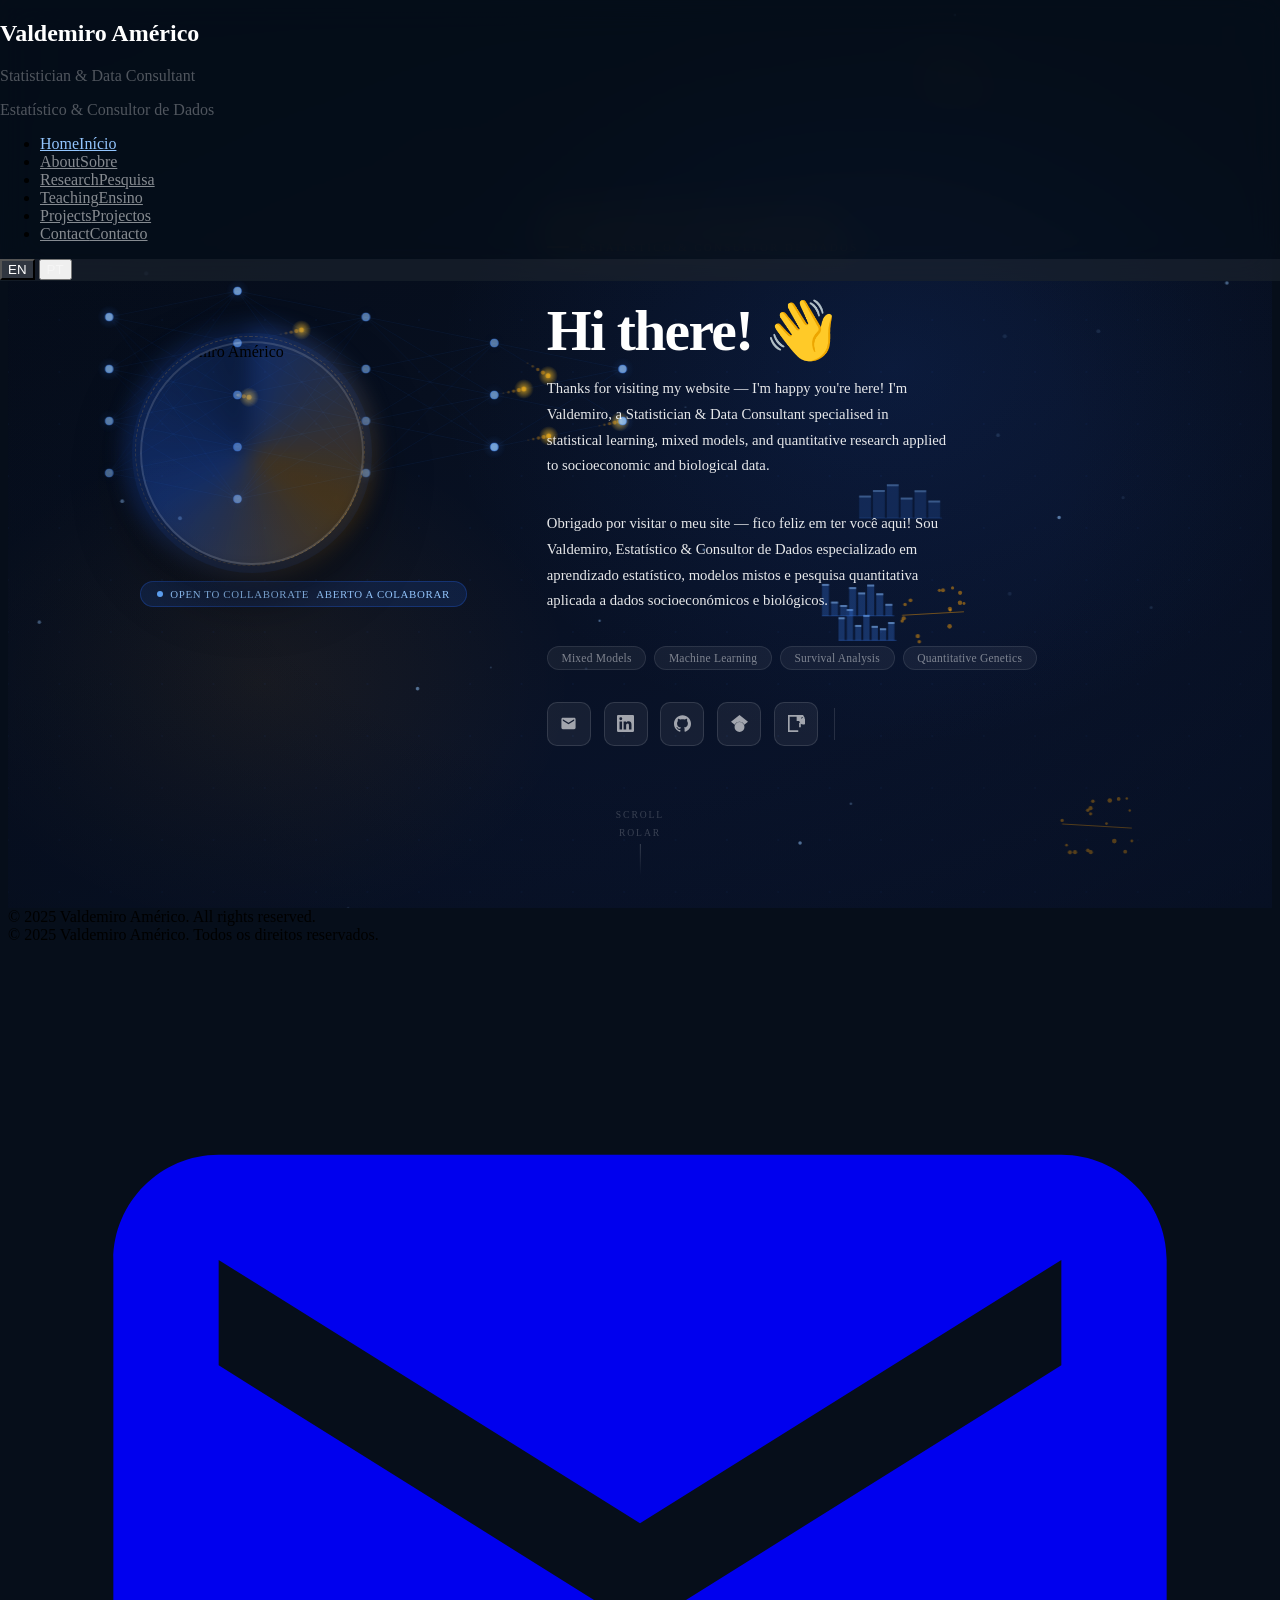
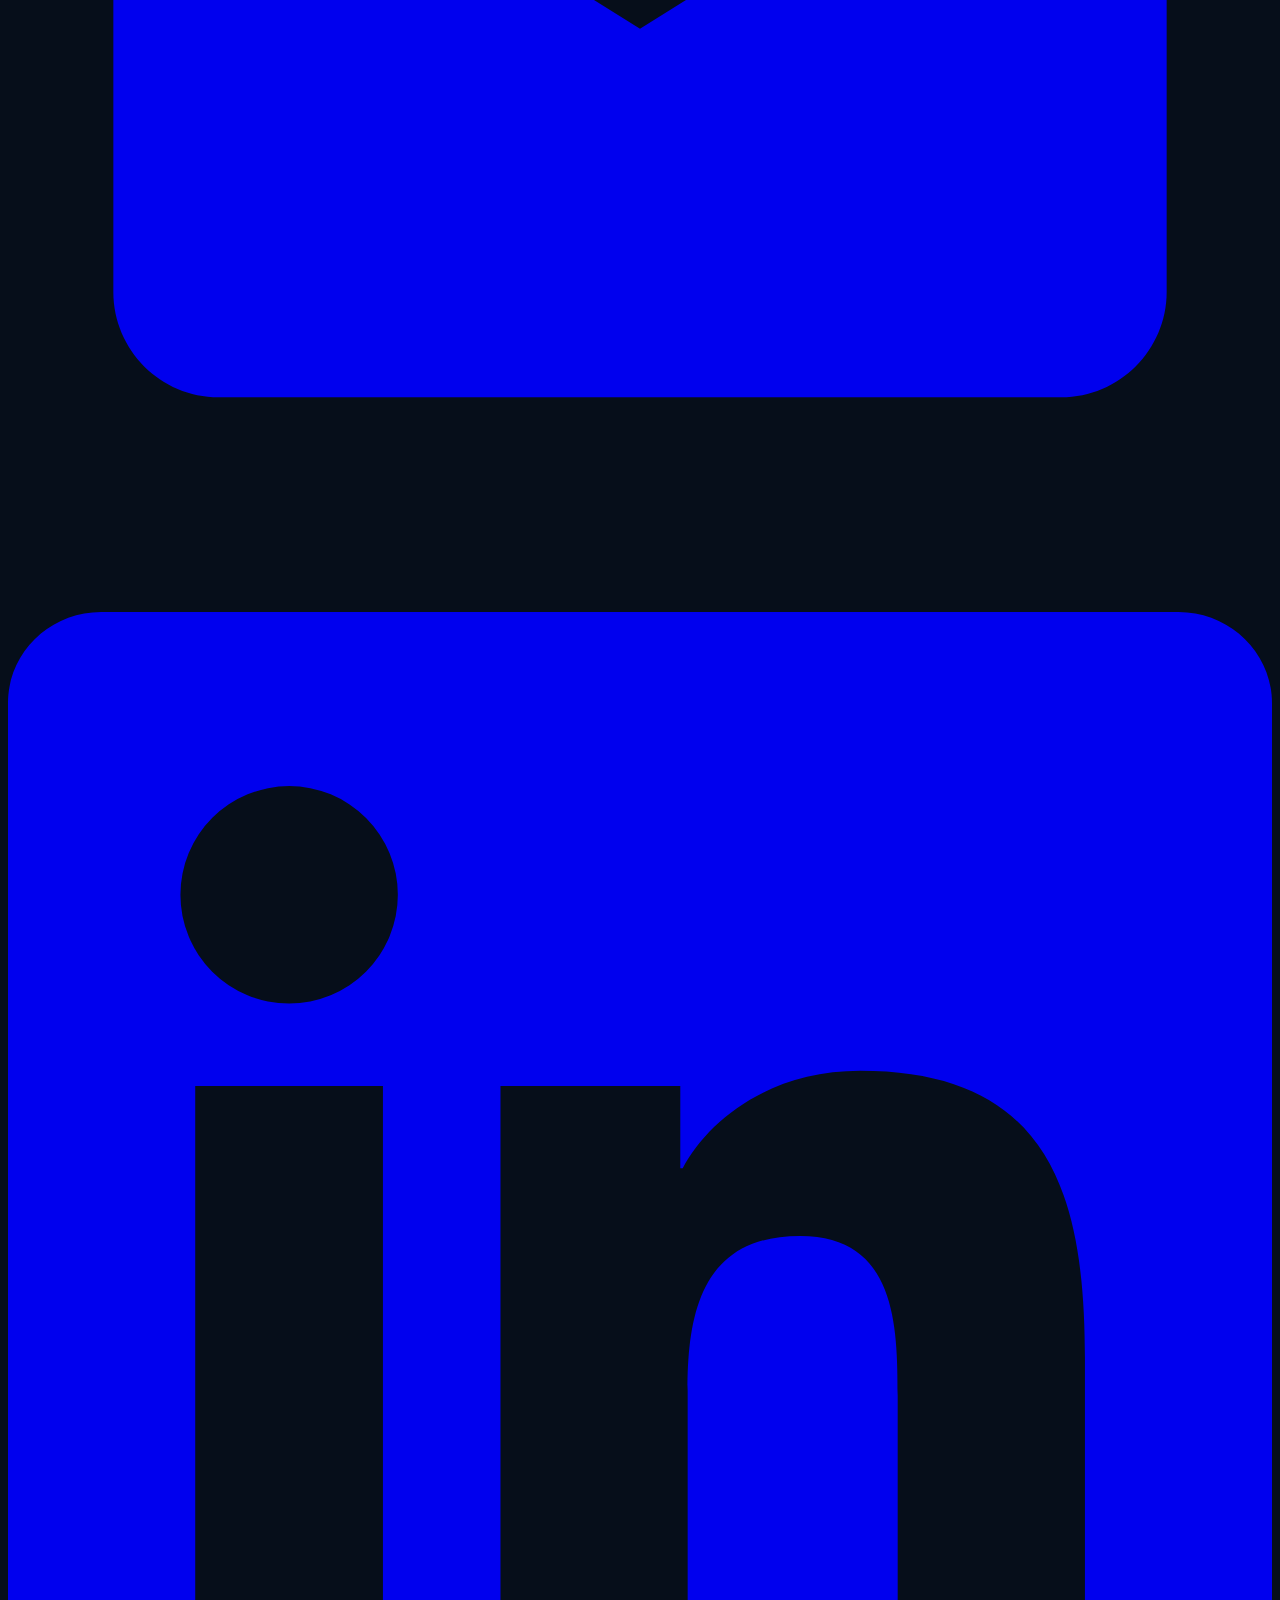
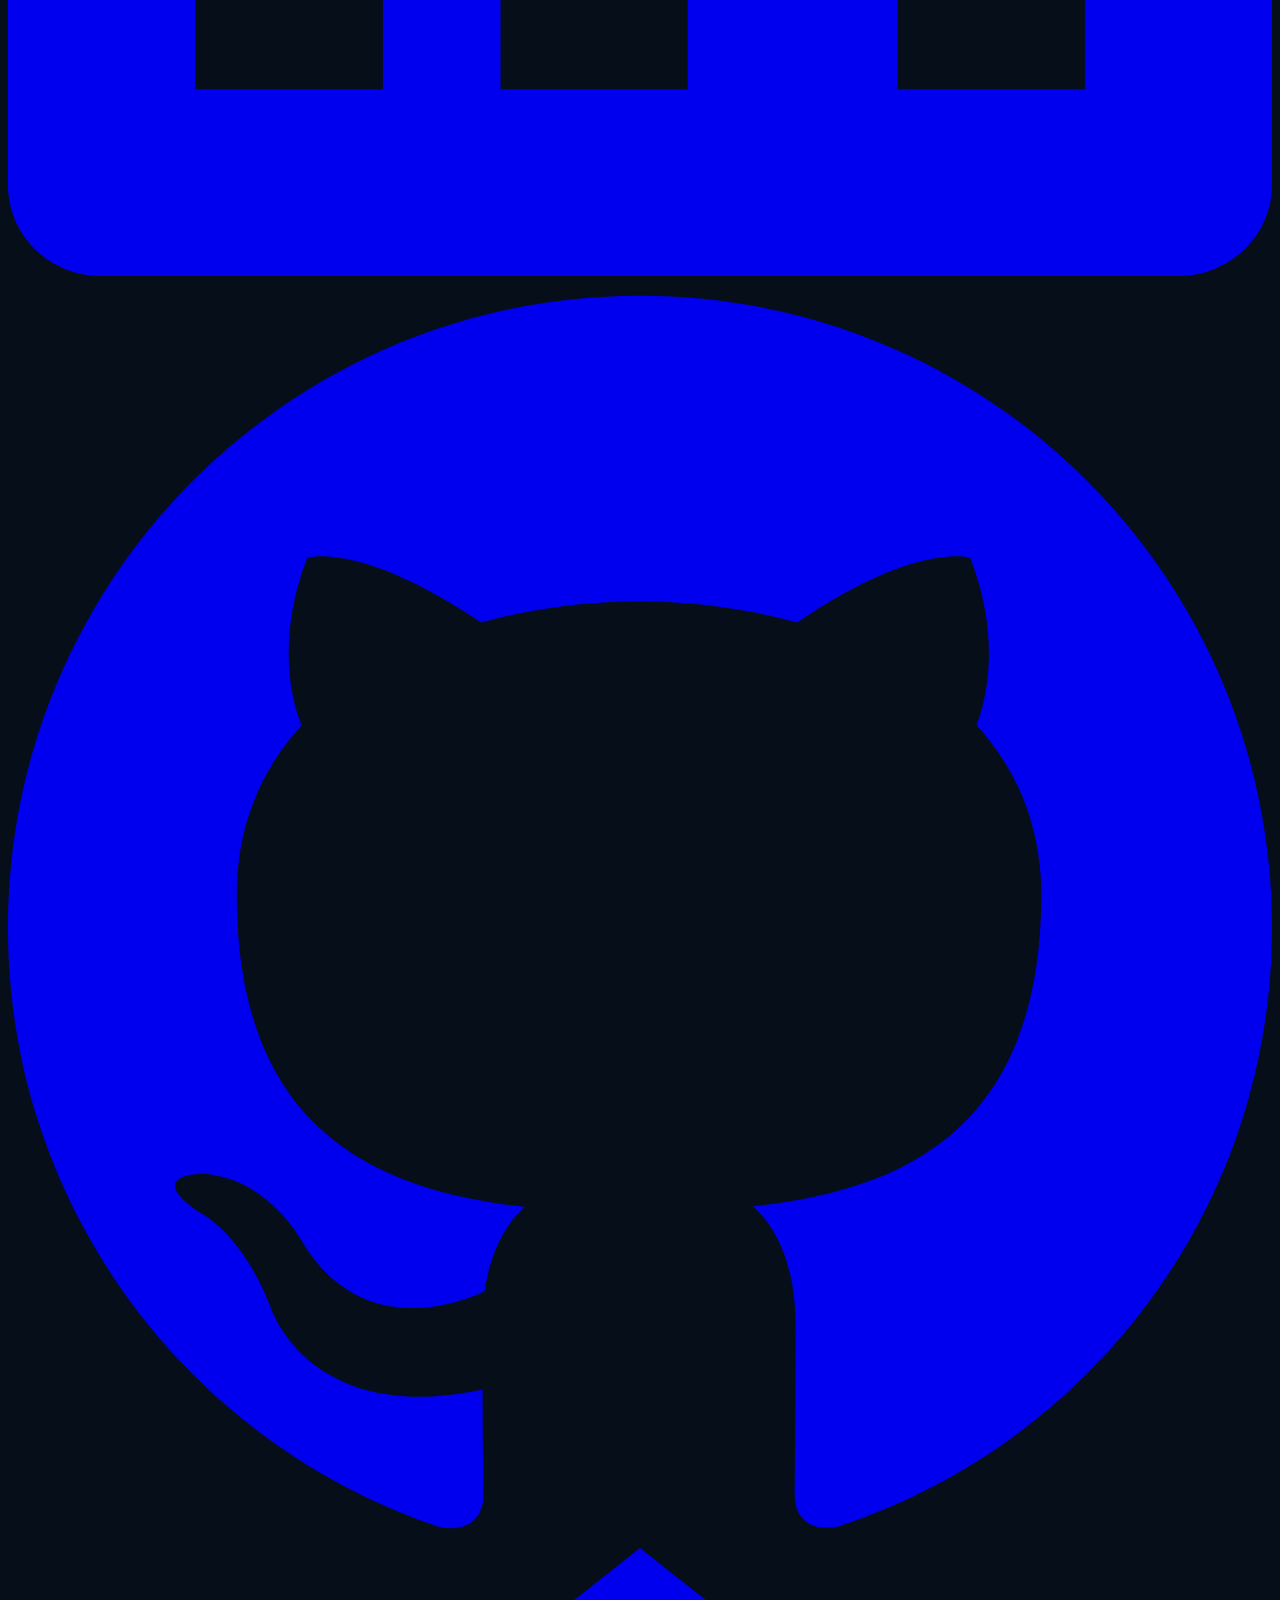
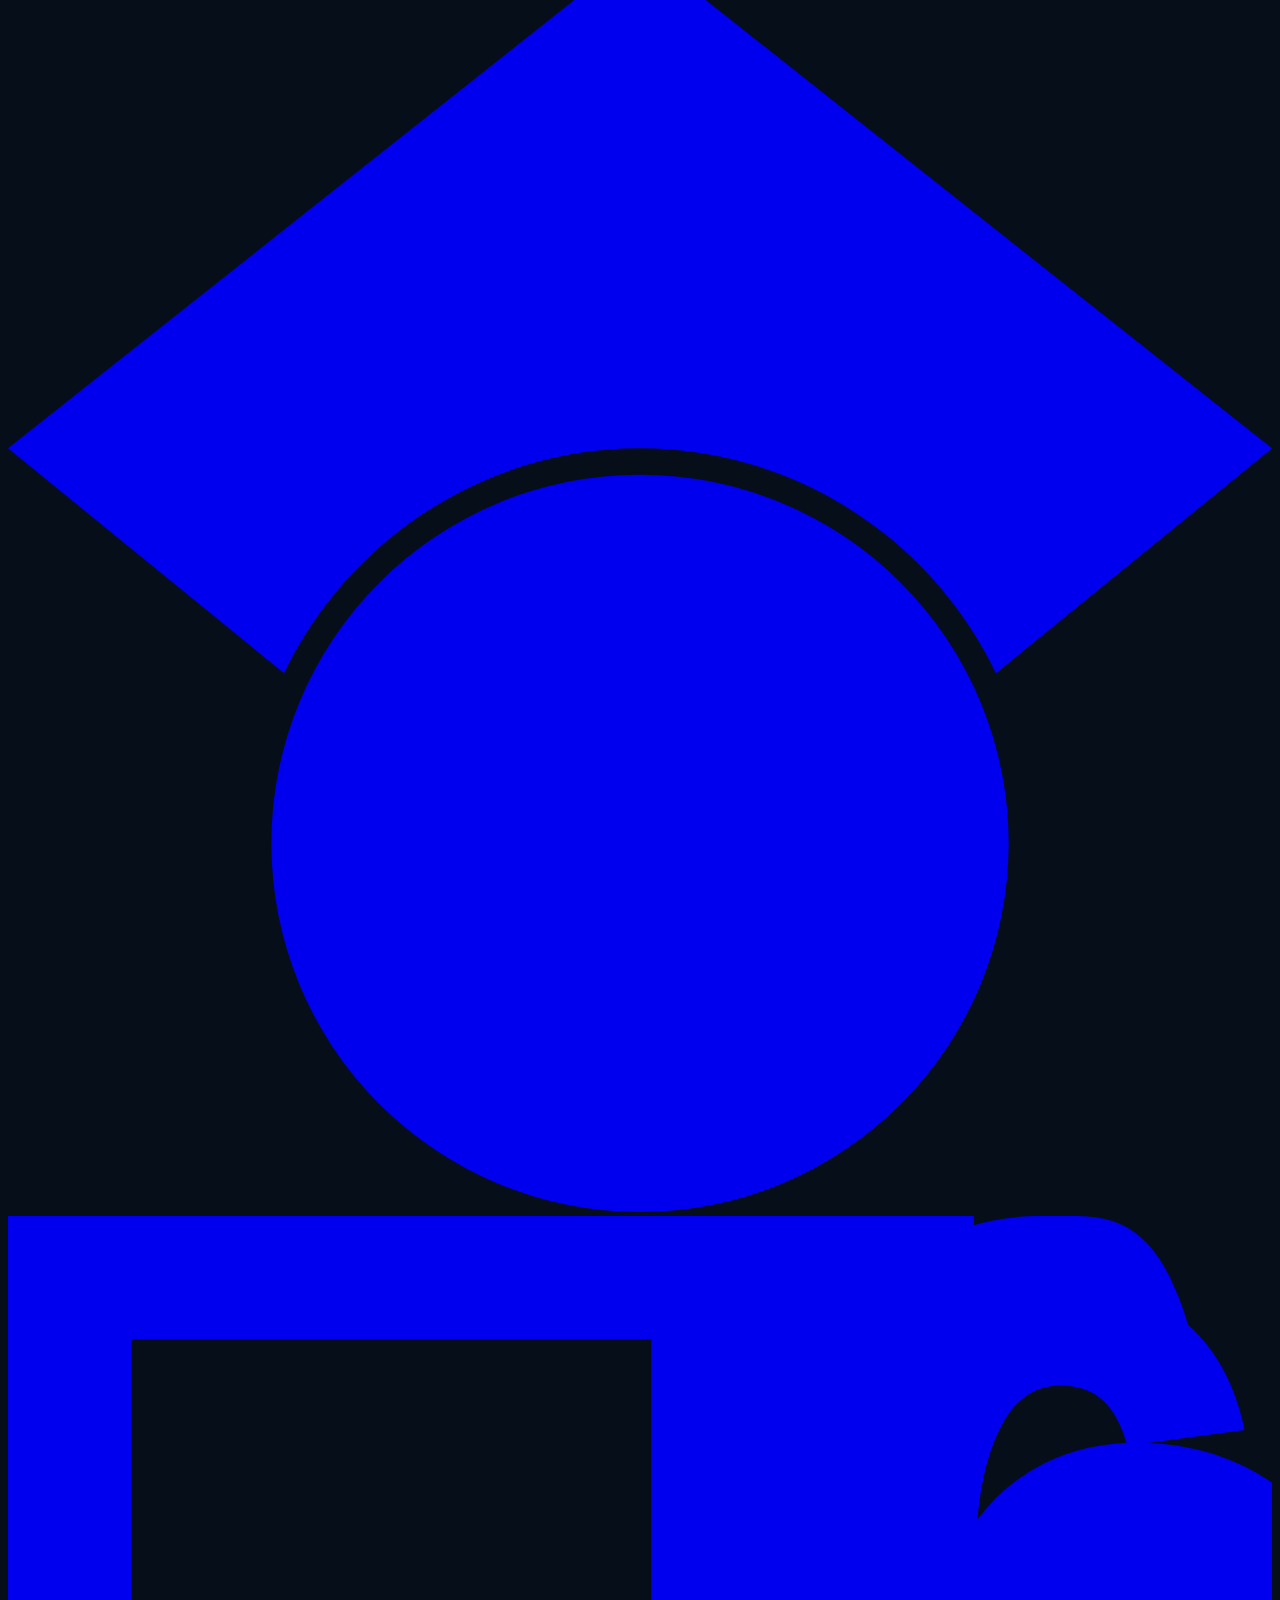
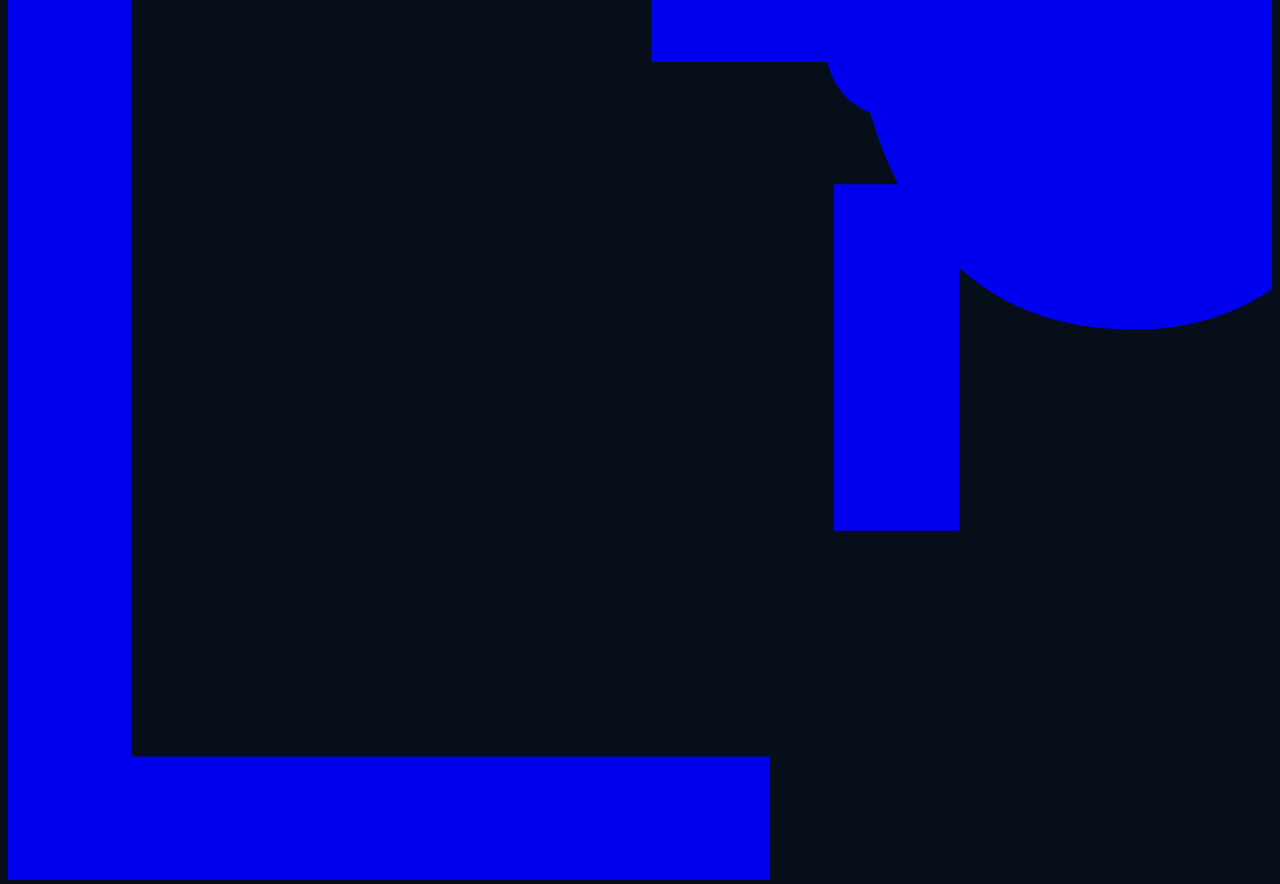
==== assets/index.html @ 84fc7c5f "Initial my website" ====
<!DOCTYPE html>
<html lang="en">
<head>
  <meta charset="UTF-8">
  <meta name="viewport" content="width=device-width, initial-scale=1.0">
  <title>Valdemiro Américo | Statistician</title>
  <link rel="stylesheet" href="style.css">
  <style>
    /* ── Page base ── */
    html, body { height: 100%; }

    body[data-page="index"] {
      background: #060e1a;
      overflow-x: hidden;
    }

    /* ── Fixed transparent nav ── */
    body[data-page="index"] header {
      position: fixed;
      top: 0; left: 0; right: 0;
      background: rgba(6,14,26,0.65);
      border-bottom: 1px solid rgba(255,255,255,0.055);
      backdrop-filter: blur(18px);
      -webkit-backdrop-filter: blur(18px);
      z-index: 200;
    }
    body[data-page="index"] .nav-brand h1        { color: #fff; }
    body[data-page="index"] .nav-brand p         { color: rgba(255,255,255,0.3); }
    body[data-page="index"] nav ul li a          { color: rgba(255,255,255,0.52); }
    body[data-page="index"] nav ul li a:hover    { color: #fff; background: rgba(255,255,255,0.055); }
    body[data-page="index"] nav ul li a.active-page { color: #93c5fd; }
    body[data-page="index"] .language-switcher  { background: rgba(255,255,255,0.06); border-color: rgba(255,255,255,0.1); }
    body[data-page="index"] .language-switcher button        { color: rgba(255,255,255,0.42); }
    body[data-page="index"] .language-switcher button.active { background: rgba(255,255,255,0.12); color: #fff; box-shadow: none; }

    /* ── Main ── */
    body[data-page="index"] main {
      max-width: 100%;
      margin: 0; padding: 0;
      min-height: 100vh;
    }

    /* ══════════════════════════════════════
       HERO SECTION
    ══════════════════════════════════════ */
    .hero-section {
      position: relative;
      min-height: 100vh;
      display: flex;
      align-items: center;
      justify-content: center;
      overflow: hidden;
    }

    /* Deep layered dark background */
    .hero-section::before {
      content: '';
      position: absolute; inset: 0; z-index: 0;
      background:
        radial-gradient(ellipse 60% 70% at 70% 40%, rgba(37,99,235,0.13) 0%, transparent 60%),
        radial-gradient(ellipse 45% 50% at 20% 75%, rgba(245,158,11,0.07) 0%, transparent 55%),
        linear-gradient(160deg, #040b17 0%, #070f1f 40%, #0a1530 100%);
    }

    /* Animated ML canvas — full background */
    #hero-canvas {
      position: absolute; inset: 0;
      width: 100%; height: 100%;
      z-index: 1;
      pointer-events: none;
    }

    /* Subtle vignette over canvas */
    .hero-section::after {
      content: '';
      position: absolute; inset: 0; z-index: 2;
      background: radial-gradient(ellipse 85% 85% at 50% 50%, transparent 40%, rgba(4,11,23,0.72) 100%);
      pointer-events: none;
    }

    /* ── Inner content ── */
    .hero-inner {
      position: relative; z-index: 3;
      max-width: 1000px;
      width: 100%;
      margin: 0 auto;
      padding: 7rem 3.5rem 5rem;
      display: flex;
      align-items: center;
      gap: 5rem;
    }

    /* ══════════════════════════════════════
       LEFT — PHOTO
    ══════════════════════════════════════ */
    .hero-photo-col {
      flex-shrink: 0;
    }

    .hero-photo-frame {
      position: relative;
      width: 220px;
      height: 220px;
    }

    /* Outer slow-pulsing glow ring */
    .hero-photo-frame::after {
      content: '';
      position: absolute;
      inset: -16px;
      border-radius: 50%;
      background: conic-gradient(
        rgba(37,99,235,0.35) 0deg,
        rgba(245,158,11,0.25) 120deg,
        rgba(37,99,235,0.35) 240deg,
        rgba(37,99,235,0.15) 360deg
      );
      border-radius: 50%;
      animation: rotateConic 8s linear infinite;
      filter: blur(10px);
    }

    /* Spinning dashed border */
    .hero-photo-frame::before {
      content: '';
      position: absolute;
      inset: -5px;
      border-radius: 50%;
      border: 1.5px dashed rgba(245,158,11,0.3);
      animation: spinRing 20s linear infinite;
    }

    @keyframes spinRing    { to { transform: rotate(360deg); } }
    @keyframes rotateConic { to { transform: rotate(360deg); } }

    .hero-photo-frame img {
      width: 220px;
      height: 220px;
      border-radius: 50%;
      object-fit: cover;
      object-position: center top;
      display: block;
      position: relative;
      z-index: 1;
      border: 2.5px solid rgba(255,255,255,0.14);
      box-shadow:
        0 0 0 8px rgba(37,99,235,0.08),
        0 24px 60px rgba(0,0,0,0.6);
      transition: transform 0.4s ease;
    }

    .hero-photo-frame img:hover { transform: scale(1.03); }

    /* ── Accent badge below photo ── */
    .hero-badge {
      margin-top: 1.25rem;
      display: flex;
      align-items: center;
      justify-content: center;
      gap: 0.45rem;
      background: rgba(37,99,235,0.15);
      border: 1px solid rgba(37,99,235,0.3);
      border-radius: 100px;
      padding: 0.35rem 1rem;
      width: fit-content;
      margin-left: auto; margin-right: auto;
    }

    .hero-badge-dot {
      width: 6px; height: 6px;
      border-radius: 50%;
      background: #60a5fa;
      animation: blink 2s ease-in-out infinite;
    }
    @keyframes blink { 0%,100%{opacity:1} 50%{opacity:0.3} }

    .hero-badge span {
      font-size: 0.68rem;
      font-weight: 500;
      letter-spacing: 0.06em;
      color: #93c5fd;
      text-transform: uppercase;
    }

    /* ══════════════════════════════════════
       RIGHT — TEXT
    ══════════════════════════════════════ */
    .hero-text-col {
      flex: 1;
      min-width: 0;
    }

    .hero-eyebrow {
      font-size: 0.68rem;
      font-weight: 500;
      letter-spacing: 0.22em;
      text-transform: uppercase;
      color: #f59e0b;
      margin-bottom: 1rem;
      display: flex;
      align-items: center;
      gap: 0.7rem;
      opacity: 0;
      animation: fadeUp 0.7s ease 0.1s both;
    }
    .hero-eyebrow::before {
      content: '';
      width: 22px; height: 1.5px;
      background: #f59e0b;
      flex-shrink: 0;
    }

    .hero-name {
      font-family: var(--font-display);
      font-size: clamp(2.4rem, 4.5vw, 3.6rem);
      font-weight: 700;
      color: #fff;
      letter-spacing: -0.03em;
      line-height: 1.05;
      margin-bottom: 0.75rem;
      opacity: 0;
      animation: fadeUp 0.7s ease 0.2s both;
    }

    .hero-name span {
      background: linear-gradient(135deg, #60a5fa, #93c5fd);
      -webkit-background-clip: text;
      -webkit-text-fill-color: transparent;
      background-clip: text;
    }

    .hero-desc {
      font-size: 0.92rem;
      font-weight: 300;
      color: rgba(255,255,255,0.9);
      line-height: 1.75;
      margin-bottom: 2rem;
      max-width: 400px;
      opacity: 0;
      animation: fadeUp 0.7s ease 0.3s both;
    }

    /* Tags row */
    .hero-tags {
      display: flex;
      flex-wrap: wrap;
      gap: 0.5rem;
      margin-bottom: 2rem;
      opacity: 0;
      animation: fadeUp 0.7s ease 0.38s both;
    }
    .hero-tag {
      font-size: 0.72rem;
      font-weight: 400;
      color: rgba(255,255,255,0.45);
      background: rgba(255,255,255,0.055);
      border: 1px solid rgba(255,255,255,0.09);
      border-radius: 100px;
      padding: 0.3rem 0.85rem;
      letter-spacing: 0.02em;
      transition: color 0.2s, border-color 0.2s, background 0.2s;
    }
    .hero-tag:hover {
      color: #93c5fd;
      border-color: rgba(96,165,250,0.3);
      background: rgba(37,99,235,0.1);
    }

    /* CTA buttons */
    .hero-cta {
      display: flex;
      gap: 0.8rem;
      flex-wrap: wrap;
      opacity: 0;
      animation: fadeUp 0.7s ease 0.48s both;
    }

    .hero-cta a:not(.hero-social-btn) {
      display: inline-flex;
      align-items: center;
      gap: 0.4rem;
      padding: 0.72rem 1.65rem;
      border-radius: 8px;
      font-size: 0.875rem;
      font-weight: 500;
      text-decoration: none;
      transition: all 0.22s ease;
      letter-spacing: 0.01em;
    }

    .btn-primary {
      background: #2563eb;
      color: #fff;
      box-shadow: 0 4px 18px rgba(37,99,235,0.42);
    }
    .btn-primary:hover {
      background: #1d4ed8;
      transform: translateY(-2px);
      box-shadow: 0 8px 28px rgba(37,99,235,0.52);
    }

    .btn-ghost {
      background: rgba(255,255,255,0.055);
      color: rgba(255,255,255,0.68);
      border: 1px solid rgba(255,255,255,0.12);
    }
    .btn-ghost:hover {
      background: rgba(255,255,255,0.09);
      color: #fff;
      border-color: rgba(255,255,255,0.25);
      transform: translateY(-2px);
    }

    /* ── Divider + stats row at bottom ── */
    .hero-divider-line {
      width: 100%;
      height: 1px;
      background: linear-gradient(to right, transparent, rgba(255,255,255,0.08), transparent);
      margin: 3rem 0 0;
    }

    /* ── Scroll cue ── */
    .scroll-cue {
      position: absolute;
      bottom: 2rem; left: 50%;
      transform: translateX(-50%);
      z-index: 3;
      display: flex;
      flex-direction: column;
      align-items: center;
      gap: 0.4rem;
      opacity: 0;
      animation: fadeIn 1s ease 1.4s both;
    }
    .scroll-cue-label {
      font-size: 0.6rem;
      letter-spacing: 0.2em;
      text-transform: uppercase;
      color: rgba(255,255,255,0.2);
    }
    .scroll-cue-line {
      width: 1px; height: 32px;
      background: linear-gradient(to bottom, rgba(255,255,255,0.2), transparent);
      animation: scrollBounce 2s ease-in-out infinite;
    }
    @keyframes scrollBounce {
      0%,100% { transform: scaleY(1); opacity: 0.3; }
      50%      { transform: scaleY(1.2); opacity: 0.7; }
    }

    /* ── Keyframes ── */
    /* ── Hero social buttons ── */
    .hero-social-btn {
      display: inline-flex;
      align-items: center;
      justify-content: center;
      width: 42px;
      height: 42px;
      border-radius: 10px;
      background: rgba(255,255,255,0.06);
      border: 1px solid rgba(255,255,255,0.12);
      color: rgba(255,255,255,0.6);
      text-decoration: none;
      transition: all 0.22s ease;
      flex-shrink: 0;
    }
    .hero-social-btn svg {
      width: 17px; height: 17px;
      fill: currentColor;
    }
    .hero-social-btn:hover {
      background: rgba(59,130,246,0.18);
      border-color: rgba(59,130,246,0.4);
      color: #93c5fd;
      transform: translateY(-3px);
      box-shadow: 0 6px 16px rgba(59,130,246,0.2);
    }

    .hero-cta-divider {
      width: 1px;
      height: 32px;
      background: rgba(255,255,255,0.12);
      margin: 0 0.2rem;
      align-self: center;
    }

    @keyframes fadeUp {
      from { opacity: 0; transform: translateY(16px); }
      to   { opacity: 1; transform: translateY(0); }
    }
    @keyframes fadeIn { to { opacity: 1; } }

    /* ── Responsive ── */
    @media (max-width: 820px) {
      .hero-inner {
        flex-direction: column;
        text-align: center;
        padding: 6rem 2rem 4rem;
        gap: 2.5rem;
      }
      .hero-eyebrow, .hero-tags, .hero-cta { justify-content: center; }
      .hero-desc { margin-left: auto; margin-right: auto; }
    }

    @media (max-width: 480px) {
      .hero-photo-frame { width: 170px; height: 170px; }
      .hero-photo-frame img { width: 170px; height: 170px; }
    }
  </style>
</head>
<body data-page="index">
<header>
  <nav>
    <div class="nav-brand">
      <h1>Valdemiro Américo</h1>
      <p class="lang-en">Statistician &amp; Data Consultant</p>
      <p class="lang-pt">Estatístico &amp; Consultor de Dados</p>
    </div>
    <div class="nav-right">
      <ul>
        <li><a href="index.html" data-page="index"><span class="lang-en">Home</span><span class="lang-pt">Início</span></a></li>
        <li><a href="about.html" data-page="about"><span class="lang-en">About</span><span class="lang-pt">Sobre</span></a></li>
        <li><a href="research.html" data-page="research"><span class="lang-en">Research</span><span class="lang-pt">Pesquisa</span></a></li>
        <li><a href="teaching.html" data-page="teaching"><span class="lang-en">Teaching</span><span class="lang-pt">Ensino</span></a></li>
        <li><a href="projects.html" data-page="projects"><span class="lang-en">Projects</span><span class="lang-pt">Projectos</span></a></li>
        <li><a href="contact.html" data-page="contact"><span class="lang-en">Contact</span><span class="lang-pt">Contacto</span></a></li>
      </ul>
      <div class="language-switcher">
        <button onclick="setLanguage('en')" id="btn-en">EN</button>
        <button onclick="setLanguage('pt')" id="btn-pt">PT</button>
      </div>
    </div>
  </nav>
</header>

<main>
  <section class="hero-section">
    <canvas id="hero-canvas"></canvas>

    <div class="hero-inner">

      <!-- LEFT: Photo -->
      <div class="hero-photo-col">
        <div class="hero-photo-frame">
          <img src="assets/photo.png" alt="Valdemiro Américo">
        </div>
        <div class="hero-badge">
          <div class="hero-badge-dot"></div>
          <span class="lang-en">Open to collaborate</span>
          <span class="lang-pt">Aberto a colaborar</span>
        </div>
      </div>

      <!-- RIGHT: Text -->
      <div class="hero-text-col">

        <p class="hero-eyebrow lang-en">Statistician &amp; Data Consultant</p>
        <p class="hero-eyebrow lang-pt">Estatístico &amp; Consultor de Dados</p>

        <h1 class="hero-name">Hi there! 👋</h1>

        <p class="hero-desc lang-en">
          Thanks for visiting my website — I'm happy you're here!
          I'm Valdemiro, a Statistician &amp; Data Consultant specialised in
          statistical learning, mixed models, and quantitative research applied
          to socioeconomic and biological data.
        </p>
        <p class="hero-desc lang-pt">
          Obrigado por visitar o meu site — fico feliz em ter você aqui!
          Sou Valdemiro, Estatístico &amp; Consultor de Dados especializado em
          aprendizado estatístico, modelos mistos e pesquisa quantitativa aplicada
          a dados socioeconómicos e biológicos.
        </p>

        <div class="hero-tags">
          <span class="hero-tag">Mixed Models</span>
          <span class="hero-tag">Machine Learning</span>
          <span class="hero-tag">Survival Analysis</span>
          <span class="hero-tag">Quantitative Genetics</span>
        </div>

        <div class="hero-cta">
          <!-- Social links -->
          <a href="mailto:valdemiroeusebio2@gmail.com" class="hero-social-btn" title="Email">
            <svg xmlns="http://www.w3.org/2000/svg" fill="currentColor" viewBox="0 0 24 24"><path d="M20 4H4c-1.1 0-2 .9-2 2v12c0 1.1.9 2 2 2h16c1.1 0 2-.9 2-2V6c0-1.1-.9-2-2-2zm0 4-8 5-8-5V6l8 5 8-5v2z"/></svg>
          </a>
  <a href="https://www.linkedin.com/in/valdemiroamerico/" target="_blank" rel="noopener" class="hero-social-btn" title="LinkedIn">
  <svg xmlns="http://www.w3.org/2000/svg" fill="currentColor" viewBox="0 0 24 24"><path d="M20.447 20.452h-3.554v-5.569c0-1.328-.027-3.037-1.852-3.037-1.853 0-2.136 1.445-2.136 2.939v5.667H9.351V9h3.414v1.561h.046c.477-.9 1.637-1.85 3.37-1.85 3.601 0 4.267 2.37 4.267 5.455v6.286zM5.337 7.433a2.062 2.062 0 0 1-2.063-2.065 2.064 2.064 0 1 1 2.063 2.065zm1.782 13.019H3.555V9h3.564v11.452zM22.225 0H1.771C.792 0 0 .774 0 1.729v20.542C0 23.227.792 24 1.771 24h20.451C23.2 24 24 23.227 24 22.271V1.729C24 .774 23.2 0 22.222 0h.003z"/></svg>
</a>
          <a href="https://github.com/Valdemiro-Americo" target="_blank" rel="noopener" class="hero-social-btn" title="GitHub">
            <svg xmlns="http://www.w3.org/2000/svg" fill="currentColor" viewBox="0 0 24 24"><path d="M12 .297c-6.63 0-12 5.373-12 12 0 5.303 3.438 9.8 8.205 11.385.6.113.82-.258.82-.577 0-.285-.01-1.04-.015-2.04-3.338.724-4.042-1.61-4.042-1.61C4.422 18.07 3.633 17.7 3.633 17.7c-1.087-.744.084-.729.084-.729 1.205.084 1.838 1.236 1.838 1.236 1.07 1.835 2.809 1.305 3.495.998.108-.776.417-1.305.76-1.605-2.665-.3-5.466-1.332-5.466-5.93 0-1.31.465-2.38 1.235-3.22-.135-.303-.54-1.523.105-3.176 0 0 1.005-.322 3.3 1.23.96-.267 1.98-.399 3-.405 1.02.006 2.04.138 3 .405 2.28-1.552 3.285-1.23 3.285-1.23.645 1.653.24 2.873.12 3.176.765.84 1.23 1.91 1.23 3.22 0 4.61-2.805 5.625-5.475 5.92.42.36.81 1.096.81 2.22 0 1.606-.015 2.896-.015 3.286 0 .315.21.69.825.57C20.565 22.092 24 17.592 24 12.297c0-6.627-5.373-12-12-12"/></svg>
          </a>
          <a href="https://scholar.google.com/citations?user=valdemiro-americo" target="_blank" rel="noopener" class="hero-social-btn" title="Google Scholar">
            <svg xmlns="http://www.w3.org/2000/svg" fill="currentColor" viewBox="0 0 24 24"><path d="M5.242 13.769 0 9.5 12 0l12 9.5-5.242 4.269C17.548 11.249 14.978 9.5 12 9.5c-2.977 0-5.548 1.748-6.758 4.269zM12 10a7 7 0 1 0 0 14 7 7 0 0 0 0-14z"/></svg>
          </a>
          <a href="https://www.researchgate.net/profile/Valdemiro-Americo" target="_blank" rel="noopener" class="hero-social-btn" title="ResearchGate">
           <svg xmlns="http://www.w3.org/2000/svg" fill="currentColor" viewBox="0 0 24 24"><path d="M19.586 0c-.818 0-1.508.19-2.073.565-.563.377-.97.936-1.213 1.68a12.193 12.193 0 0 0-.368 3.12 21.27 21.27 0 0 0 .183 2.923c.26 1.58.822 2.854 1.687 3.816.863.963 2.065 1.445 3.605 1.445.857 0 1.63-.2 2.318-.598a4.318 4.318 0 0 0 1.6-1.64 4.91 4.91 0 0 0 .586-2.39 4.91 4.91 0 0 0-.586-2.392 4.318 4.318 0 0 0-1.6-1.64C23.06 4.504 22.286 4.305 21.43 4.305c-.64 0-1.224.13-1.75.388a3.545 3.545 0 0 0-1.274 1.073c.07-.786.236-1.407.5-1.864.26-.455.618-.683 1.073-.683.34 0 .612.096.818.29.204.192.356.476.455.852l2.226-.3c-.173-.844-.53-1.508-1.07-1.99C21.87.26 21.128.002 20.235 0zm-3.905 10.79v6.58h2.38v-6.58zm1.19-3.946a1.343 1.343 0 1 0 0 2.686 1.343 1.343 0 0 0 0-2.686zM0 0v24h14.47v-2.344H2.344V2.344h9.87V8.47h6.126V0z"/></svg>
          </a>

          <!-- Divider -->
          <div class="hero-cta-divider"></div>

          <!-- About me — language aware -->
        </div>
      </div>
    </div>

    <div class="scroll-cue">
      <span class="scroll-cue-label lang-en">Scroll</span>
      <span class="scroll-cue-label lang-pt">Rolar</span>
      <div class="scroll-cue-line"></div>
    </div>
  </section>
</main>

<script>
  function setLanguage(lang) {
    document.body.setAttribute('data-lang', lang);
    localStorage.setItem('preferredLanguage', lang);
    document.getElementById('btn-en').classList.toggle('active', lang === 'en');
    document.getElementById('btn-pt').classList.toggle('active', lang === 'pt');
  }

  window.addEventListener('DOMContentLoaded', function () {
    const savedLang = localStorage.getItem('preferredLanguage') || 'en';
    setLanguage(savedLang);
    document.querySelectorAll('nav a[data-page="index"]').forEach(a => a.classList.add('active-page'));
    initMLBackground();
  });

  /* ════════════════════════════════════════════
     ML / Statistics animated background canvas
     — Neural network nodes with flowing signal pulses
     — Floating mini-charts (scatter, regression line)
     — Subtle grid
  ════════════════════════════════════════════ */
  function initMLBackground() {
    const canvas = document.getElementById('hero-canvas');
    const ctx = canvas.getContext('2d');

    function resize() {
      canvas.width  = window.innerWidth;
      canvas.height = window.innerHeight;
    }
    resize();
    window.addEventListener('resize', resize);

    /* ── Subtle dot grid ── */
    function drawGrid() {
      const spacing = 52;
      ctx.fillStyle = 'rgba(59,130,246,0.07)';
      for (let x = 0; x < canvas.width; x += spacing) {
        for (let y = 0; y < canvas.height; y += spacing) {
          ctx.beginPath();
          ctx.arc(x, y, 1, 0, Math.PI * 2);
          ctx.fill();
        }
      }
    }

    /* ── Neural network (layered, left-to-right) ── */
    const netX = canvas.width * 0.08;
    const netY = canvas.height * 0.18;
    const layerGap = 130;
    const netLayers = [
      [0, 1, 2, 3],
      [0, 1, 2, 3, 4],
      [0, 1, 2, 3],
      [0, 1, 2],
      [0, 1],
    ];

    function nodePos(li, ni) {
      const count = netLayers[li].length;
      const totalH = (count - 1) * 52;
      return {
        x: netX + li * layerGap,
        y: netY + ni * 52 - totalH / 2 + canvas.height * 0.25,
      };
    }

    /* Signals travelling between nodes */
    const signals = [];
    function addSignal() {
      const li = Math.floor(Math.random() * (netLayers.length - 1));
      const ni = Math.floor(Math.random() * netLayers[li].length);
      const nj = Math.floor(Math.random() * netLayers[li + 1].length);
      signals.push({ li, ni, nj, prog: 0, sp: 0.012 + Math.random() * 0.01 });
    }
    for (let i = 0; i < 6; i++) { signals.push({ ...addSignalObj(), prog: Math.random() }); }
    function addSignalObj() {
      const li = Math.floor(Math.random() * (netLayers.length - 1));
      return {
        li,
        ni: Math.floor(Math.random() * netLayers[li].length),
        nj: Math.floor(Math.random() * netLayers[li + 1].length),
        prog: 0,
        sp: 0.01 + Math.random() * 0.009,
      };
    }

    function drawNetwork(t) {
      /* Edges */
      netLayers.forEach((layer, li) => {
        if (li === netLayers.length - 1) return;
        layer.forEach((_, ni) => {
          netLayers[li + 1].forEach((_, nj) => {
            const a = nodePos(li, ni), b = nodePos(li + 1, nj);
            ctx.beginPath(); ctx.moveTo(a.x, a.y); ctx.lineTo(b.x, b.y);
            ctx.strokeStyle = 'rgba(59,130,246,0.09)';
            ctx.lineWidth = 0.7; ctx.stroke();
          });
        });
      });

      /* Signals */
      signals.forEach((s, i) => {
        const a = nodePos(s.li, s.ni), b = nodePos(s.li + 1, s.nj);
        const px = a.x + (b.x - a.x) * s.prog;
        const py = a.y + (b.y - a.y) * s.prog;
        /* Trail */
        for (let k = 0; k < 5; k++) {
          const tp = Math.max(0, s.prog - k * 0.04);
          const tx = a.x + (b.x - a.x) * tp, ty = a.y + (b.y - a.y) * tp;
          ctx.beginPath(); ctx.arc(tx, ty, 2.5 - k * 0.4, 0, Math.PI * 2);
          ctx.fillStyle = `rgba(245,158,11,${0.6 - k * 0.11})`; ctx.fill();
        }
        /* Head glow */
        const grd = ctx.createRadialGradient(px, py, 0, px, py, 10);
        grd.addColorStop(0, 'rgba(251,191,36,0.7)'); grd.addColorStop(1, 'rgba(251,191,36,0)');
        ctx.beginPath(); ctx.arc(px, py, 10, 0, Math.PI * 2);
        ctx.fillStyle = grd; ctx.fill();
        s.prog += s.sp;
        if (s.prog >= 1) signals[i] = { ...addSignalObj() };
      });

      /* Nodes */
      netLayers.forEach((layer, li) => {
        layer.forEach((_, ni) => {
          const { x, y } = nodePos(li, ni);
          const pulse = 0.5 + 0.5 * Math.sin(t * 0.03 + li * 1.1 + ni * 0.7);
          /* Glow */
          const g = ctx.createRadialGradient(x, y, 0, x, y, 12);
          g.addColorStop(0, `rgba(59,130,246,${0.22 * pulse})`);
          g.addColorStop(1, 'rgba(59,130,246,0)');
          ctx.beginPath(); ctx.arc(x, y, 12, 0, Math.PI * 2);
          ctx.fillStyle = g; ctx.fill();
          /* Core */
          ctx.beginPath(); ctx.arc(x, y, 4, 0, Math.PI * 2);
          ctx.fillStyle = `rgba(147,197,253,${0.55 + 0.35 * pulse})`; ctx.fill();
          ctx.strokeStyle = 'rgba(59,130,246,0.45)'; ctx.lineWidth = 1.2; ctx.stroke();
        });
      });
    }

    /* ── Floating scatter plots ── */
    const scatters = Array.from({ length: 4 }, () => mkScatter());
    function mkScatter() {
      return {
        cx: canvas.width  * (0.45 + Math.random() * 0.5),
        cy: canvas.height * (0.05 + Math.random() * 0.88),
        pts: Array.from({ length: 12 + Math.floor(Math.random() * 10) }, () => ({
          dx: (Math.random() - 0.5) * 72,
          dy: (Math.random() - 0.5) * 56,
          r:  1.2 + Math.random() * 1.2,
        })),
        life: Math.random(),
        sp: 0.0004 + Math.random() * 0.0003,
        color: Math.random() > 0.5 ? '245,158,11' : '99,179,237',
      };
    }

    function alphaFade(life) {
      if (life < 0.2) return life / 0.2;
      if (life < 0.8) return 1;
      return (1 - life) / 0.2;
    }

    function drawScatters() {
      scatters.forEach((s, i) => {
        const a = alphaFade(s.life) * 0.22;
        /* Regression line */
        const sorted = [...s.pts].sort((a, b) => a.dx - b.dx);
        ctx.beginPath();
        ctx.moveTo(s.cx + sorted[0].dx, s.cy + sorted[0].dy * 0.2);
        ctx.lineTo(s.cx + sorted[sorted.length-1].dx, s.cy + sorted[sorted.length-1].dy * 0.2);
        ctx.strokeStyle = `rgba(${s.color},${a * 2})`; ctx.lineWidth = 1; ctx.stroke();
        /* Points */
        s.pts.forEach(p => {
          ctx.beginPath(); ctx.arc(s.cx + p.dx, s.cy + p.dy, p.r, 0, Math.PI * 2);
          ctx.fillStyle = `rgba(${s.color},${a * 2.2})`; ctx.fill();
        });
        s.life += s.sp;
        if (s.life >= 1) scatters[i] = mkScatter();
      });
    }

    /* ── Floating bar charts ── */
    const bars = Array.from({ length: 3 }, () => mkBar());
    function mkBar() {
      const n = 5 + Math.floor(Math.random() * 4);
      return {
        x: canvas.width  * (0.5 + Math.random() * 0.44),
        y: canvas.height * (0.12 + Math.random() * 0.76),
        w: 55 + Math.random() * 30,
        heights: Array.from({ length: n }, () => 0.2 + Math.random() * 0.8),
        life: Math.random(),
        sp: 0.0005 + Math.random() * 0.0003,
      };
    }

    function drawBars() {
      bars.forEach((b, i) => {
        const a = alphaFade(b.life) * 0.18;
        const bw = b.w / b.heights.length, maxH = 36;
        b.heights.forEach((h, j) => {
          const bh = h * maxH;
          ctx.fillStyle = `rgba(59,130,246,${a * 1.6})`;
          ctx.fillRect(b.x + j * bw, b.y - bh, bw - 2, bh);
          ctx.fillStyle = `rgba(147,197,253,${a * 2.8})`;
          ctx.fillRect(b.x + j * bw, b.y - bh, bw - 2, 2);
        });
        /* Base line */
        ctx.beginPath();
        ctx.moveTo(b.x, b.y); ctx.lineTo(b.x + b.w, b.y);
        ctx.strokeStyle = `rgba(59,130,246,${a * 2.5})`; ctx.lineWidth = 0.8; ctx.stroke();
        b.life += b.sp;
        if (b.life >= 1) bars[i] = mkBar();
      });
    }

    /* ── Floating particles ── */
    const N = 28;
    const particles = Array.from({ length: N }, () => ({
      x:  Math.random() * canvas.width,
      y:  Math.random() * canvas.height,
      r:  0.8 + Math.random() * 1.4,
      vx: (Math.random() - 0.5) * 0.18,
      vy: (Math.random() - 0.5) * 0.18,
      ph: Math.random() * Math.PI * 2,
      ps: 0.007 + Math.random() * 0.01,
    }));

    function drawParticles() {
      particles.forEach(p => {
        p.ph += p.ps;
        const a = 0.35 + 0.25 * Math.sin(p.ph);
        ctx.beginPath(); ctx.arc(p.x, p.y, p.r, 0, Math.PI * 2);
        ctx.fillStyle = `rgba(147,197,253,${a})`; ctx.fill();
        p.x += p.vx; p.y += p.vy;
        if (p.x < 0) p.x = canvas.width; if (p.x > canvas.width) p.x = 0;
        if (p.y < 0) p.y = canvas.height; if (p.y > canvas.height) p.y = 0;
      });
    }

    /* ── Main render loop ── */
    let t = 0;
    function draw() {
      ctx.clearRect(0, 0, canvas.width, canvas.height);
      drawGrid();
      drawNetwork(t);
      drawScatters();
      drawBars();
      drawParticles();
      t++;
      requestAnimationFrame(draw);
    }
    draw();
  }


</script>
<footer>
  <div class="footer-inner">
    <div>
      <div class="footer-copy lang-en">&copy; 2025 Valdemiro Américo. All rights reserved.</div>
      <div class="footer-copy lang-pt">&copy; 2025 Valdemiro Américo. Todos os direitos reservados.</div>
    </div>
    <div class="footer-socials">
      <a class="footer-social-link" href="mailto:valdemiroeusebio2@gmail.com" title="Email">
        <svg xmlns="http://www.w3.org/2000/svg" fill="currentColor" viewBox="0 0 24 24"><path d="M20 4H4c-1.1 0-2 .9-2 2v12c0 1.1.9 2 2 2h16c1.1 0 2-.9 2-2V6c0-1.1-.9-2-2-2zm0 4-8 5-8-5V6l8 5 8-5v2z"/></svg>
      </a>
      <a class="footer-social-link" href="https://www.linkedin.com/in/valdemiro-americo/" target="_blank" rel="noopener" title="LinkedIn">
        <svg xmlns="http://www.w3.org/2000/svg" fill="currentColor" viewBox="0 0 24 24"><path d="M20.447 20.452h-3.554v-5.569c0-1.328-.027-3.037-1.852-3.037-1.853 0-2.136 1.445-2.136 2.939v5.667H9.351V9h3.414v1.561h.046c.477-.9 1.637-1.85 3.37-1.85 3.601 0 4.267 2.37 4.267 5.455v6.286zM5.337 7.433a2.062 2.062 0 0 1-2.063-2.065 2.064 2.064 0 1 1 2.063 2.065zm1.782 13.019H3.555V9h3.564v11.452zM22.225 0H1.771C.792 0 0 .774 0 1.729v20.542C0 23.227.792 24 1.771 24h20.451C23.2 24 24 23.227 24 22.271V1.729C24 .774 23.2 0 22.222 0h.003z"/></svg>
      </a>
      <a class="footer-social-link" href="https://github.com/Valdemiro-Americo" target="_blank" rel="noopener" title="GitHub">
        <svg xmlns="http://www.w3.org/2000/svg" fill="currentColor" viewBox="0 0 24 24"><path d="M12 .297c-6.63 0-12 5.373-12 12 0 5.303 3.438 9.8 8.205 11.385.6.113.82-.258.82-.577 0-.285-.01-1.04-.015-2.04-3.338.724-4.042-1.61-4.042-1.61C4.422 18.07 3.633 17.7 3.633 17.7c-1.087-.744.084-.729.084-.729 1.205.084 1.838 1.236 1.838 1.236 1.07 1.835 2.809 1.305 3.495.998.108-.776.417-1.305.76-1.605-2.665-.3-5.466-1.332-5.466-5.93 0-1.31.465-2.38 1.235-3.22-.135-.303-.54-1.523.105-3.176 0 0 1.005-.322 3.3 1.23.96-.267 1.98-.399 3-.405 1.02.006 2.04.138 3 .405 2.28-1.552 3.285-1.23 3.285-1.23.645 1.653.24 2.873.12 3.176.765.84 1.23 1.91 1.23 3.22 0 4.61-2.805 5.625-5.475 5.92.42.36.81 1.096.81 2.22 0 1.606-.015 2.896-.015 3.286 0 .315.21.69.825.57C20.565 22.092 24 17.592 24 12.297c0-6.627-5.373-12-12-12"/></svg>
      </a>
      <a class="footer-social-link" href="https://scholar.google.com/citations?user=valdemiro-americo" target="_blank" rel="noopener" title="Google Scholar">
        <svg xmlns="http://www.w3.org/2000/svg" fill="currentColor" viewBox="0 0 24 24"><path d="M5.242 13.769 0 9.5 12 0l12 9.5-5.242 4.269C17.548 11.249 14.978 9.5 12 9.5c-2.977 0-5.548 1.748-6.758 4.269zM12 10a7 7 0 1 0 0 14 7 7 0 0 0 0-14z"/></svg>
      </a>
      <a class="footer-social-link" href="https://www.researchgate.net/profile/Valdemiro-Americo" target="_blank" rel="noopener" title="ResearchGate">
        <svg xmlns="http://www.w3.org/2000/svg" fill="currentColor" viewBox="0 0 24 24"><path d="M19.586 0c-.818 0-1.508.19-2.073.565-.563.377-.97.936-1.213 1.68a12.193 12.193 0 0 0-.368 3.12 21.27 21.27 0 0 0 .183 2.923c.26 1.58.822 2.854 1.687 3.816.863.963 2.065 1.445 3.605 1.445.857 0 1.63-.2 2.318-.598a4.318 4.318 0 0 0 1.6-1.64 4.91 4.91 0 0 0 .586-2.39 4.91 4.91 0 0 0-.586-2.392 4.318 4.318 0 0 0-1.6-1.64C23.06 4.504 22.286 4.305 21.43 4.305c-.64 0-1.224.13-1.75.388a3.545 3.545 0 0 0-1.274 1.073c.07-.786.236-1.407.5-1.864.26-.455.618-.683 1.073-.683.34 0 .612.096.818.29.204.192.356.476.455.852l2.226-.3c-.173-.844-.53-1.508-1.07-1.99C21.87.26 21.128.002 20.235 0zm-3.905 10.79v6.58h2.38v-6.58zm1.19-3.946a1.343 1.343 0 1 0 0 2.686 1.343 1.343 0 0 0 0-2.686zM0 0v24h14.47v-2.344H2.344V2.344h9.87V8.47h6.126V0z"/></svg>
      </a>
    </div>
  </div>
</footer>
</body>
</html>
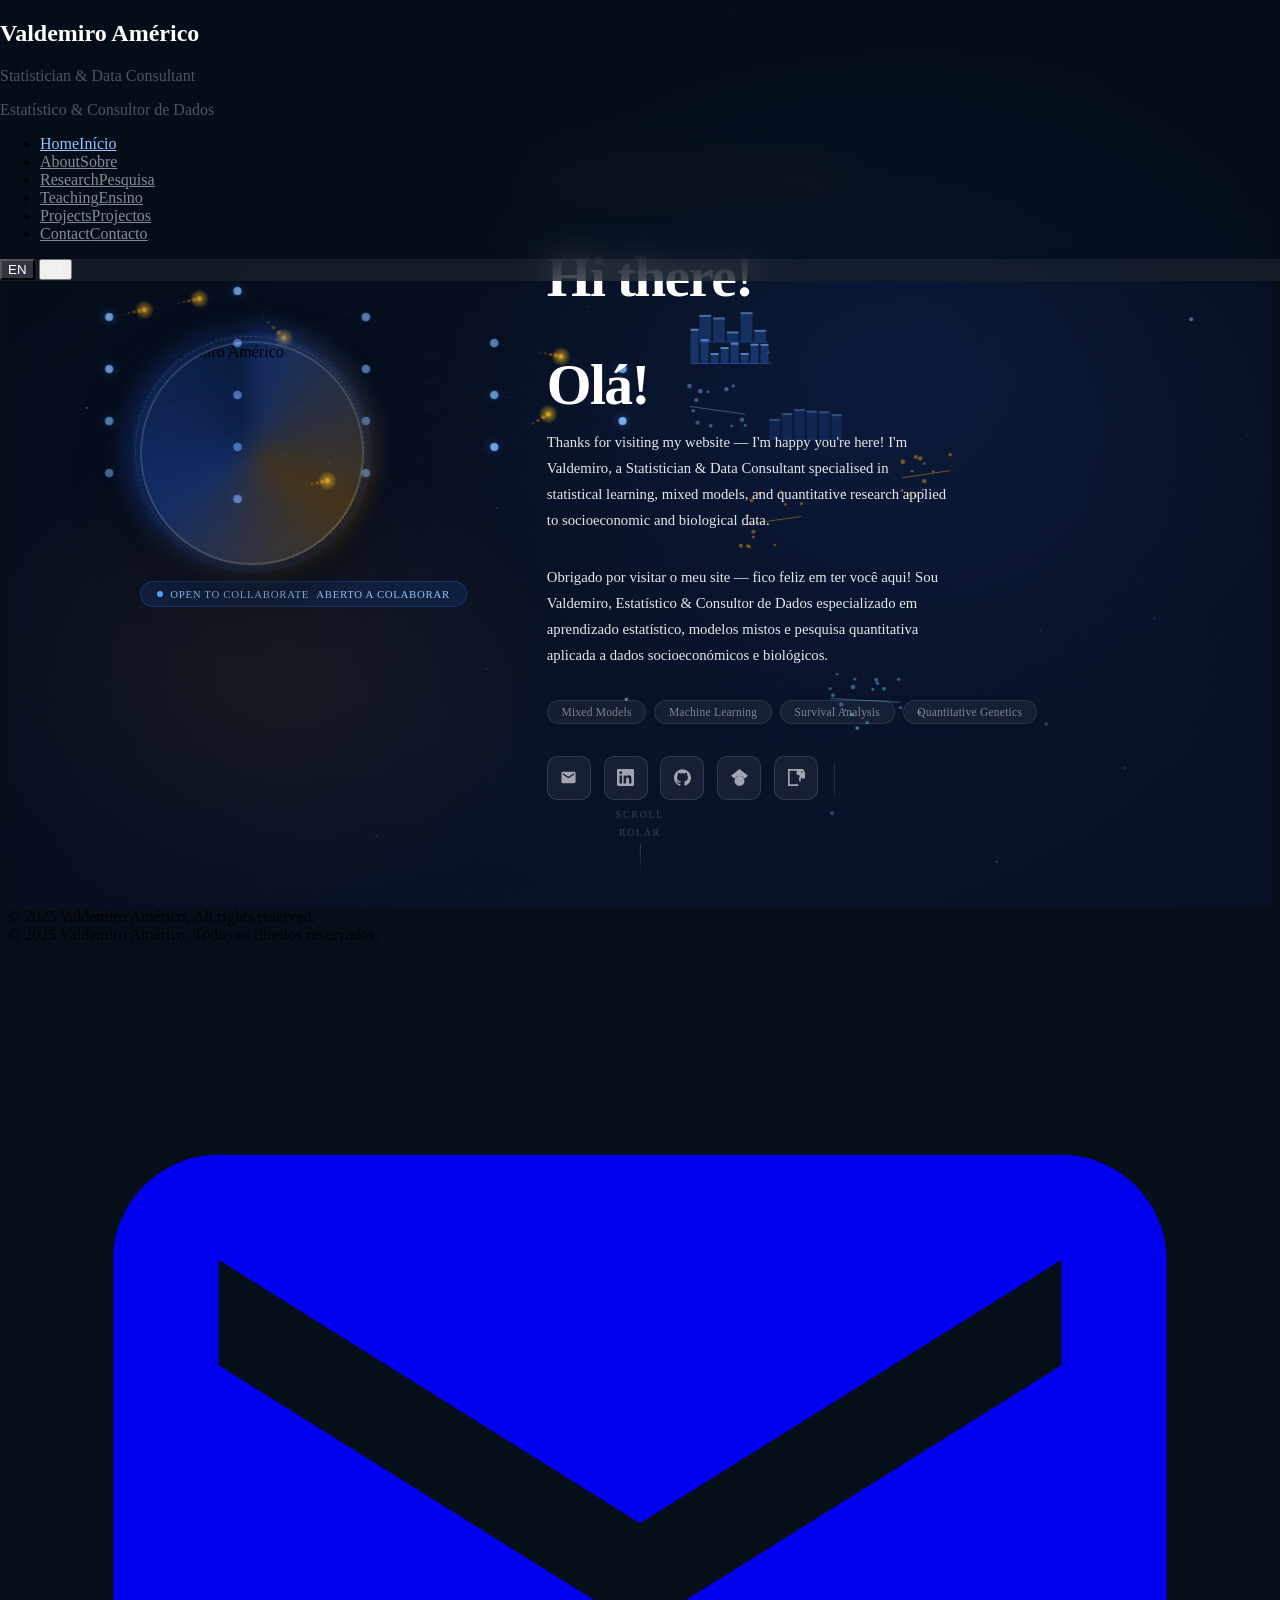
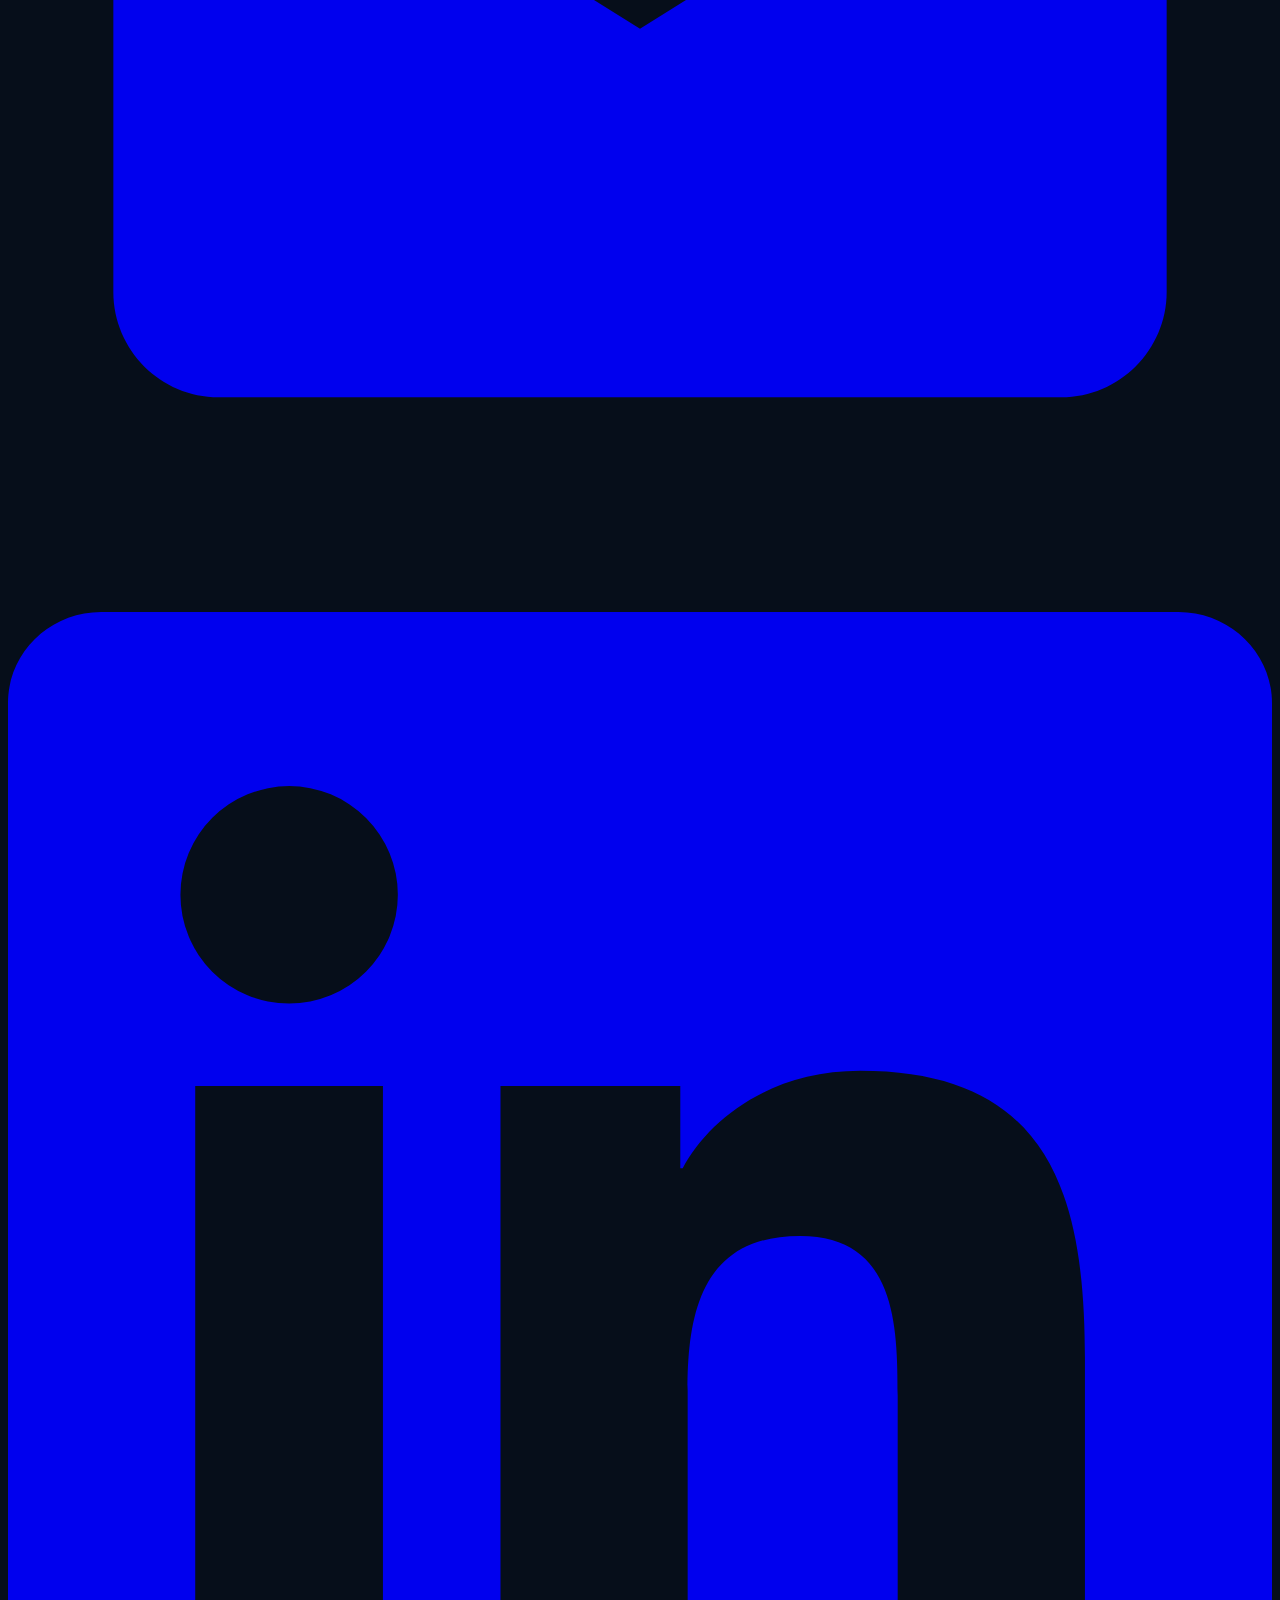
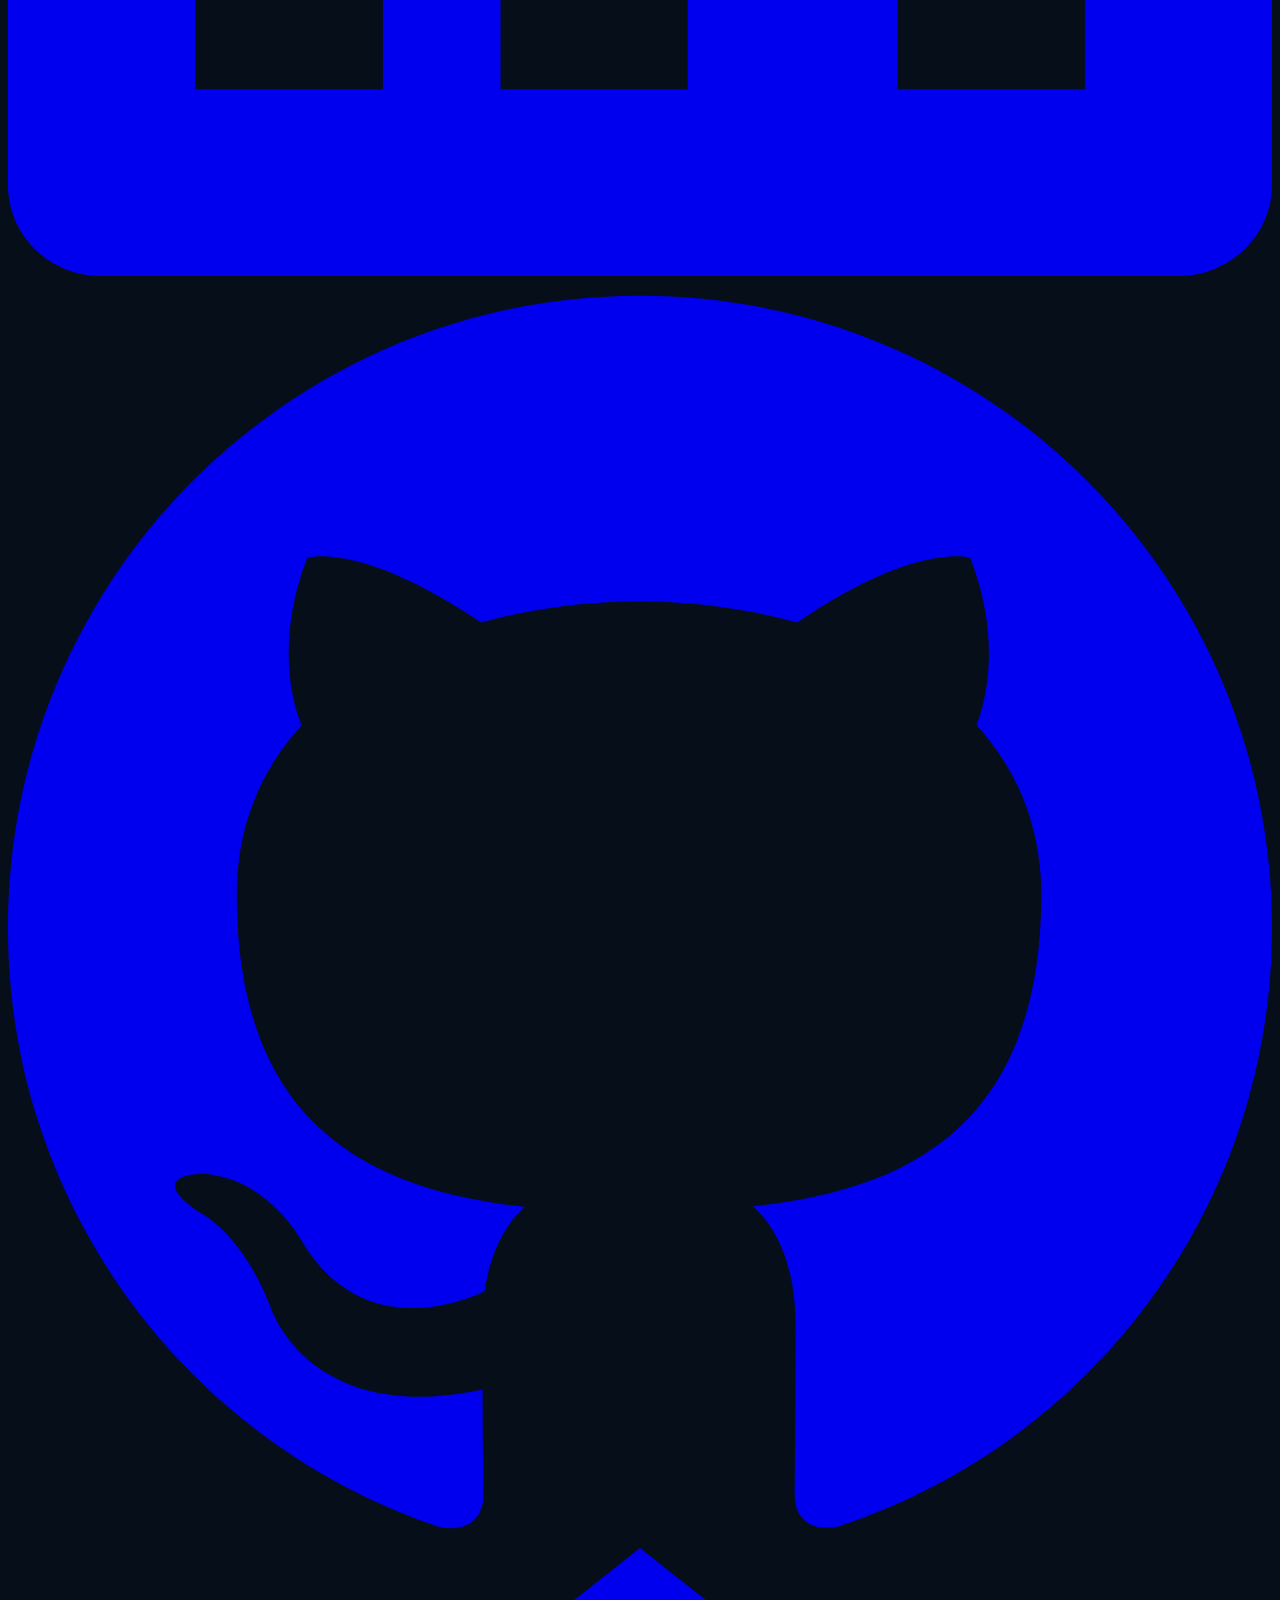
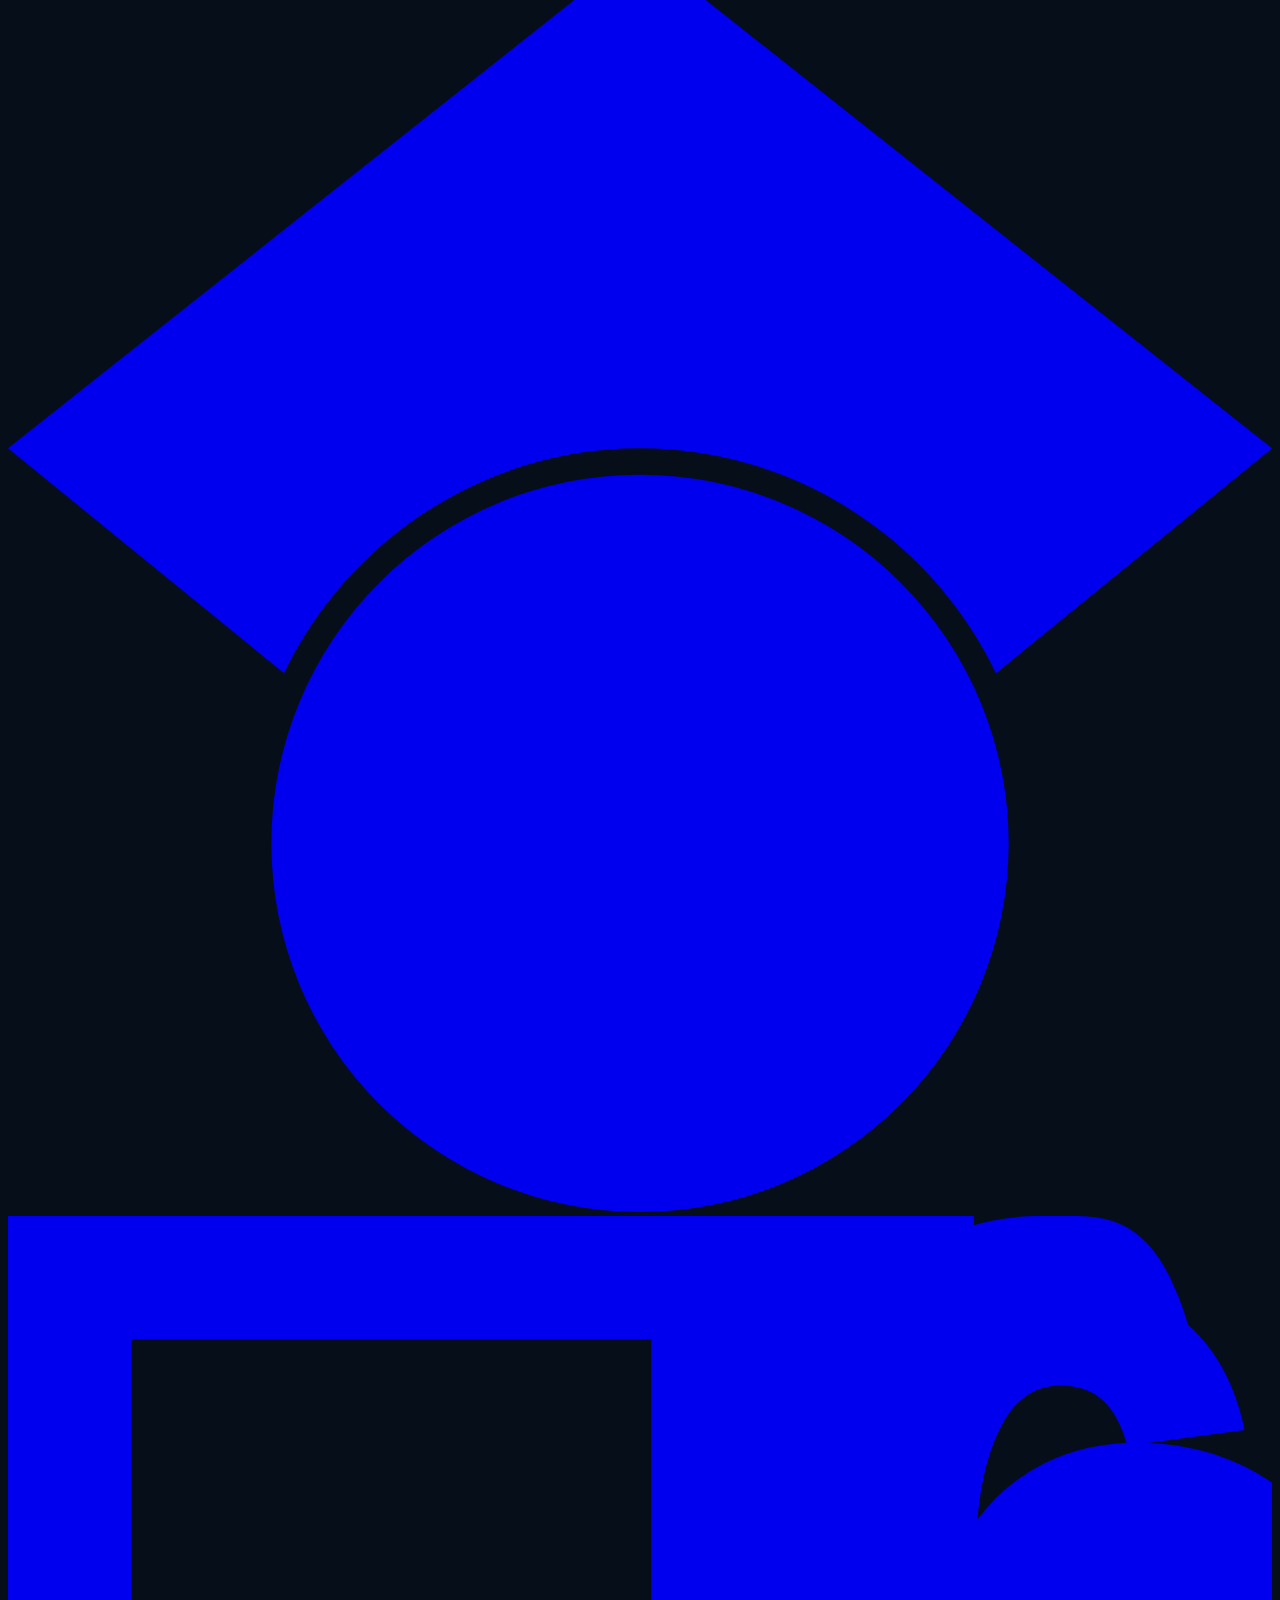
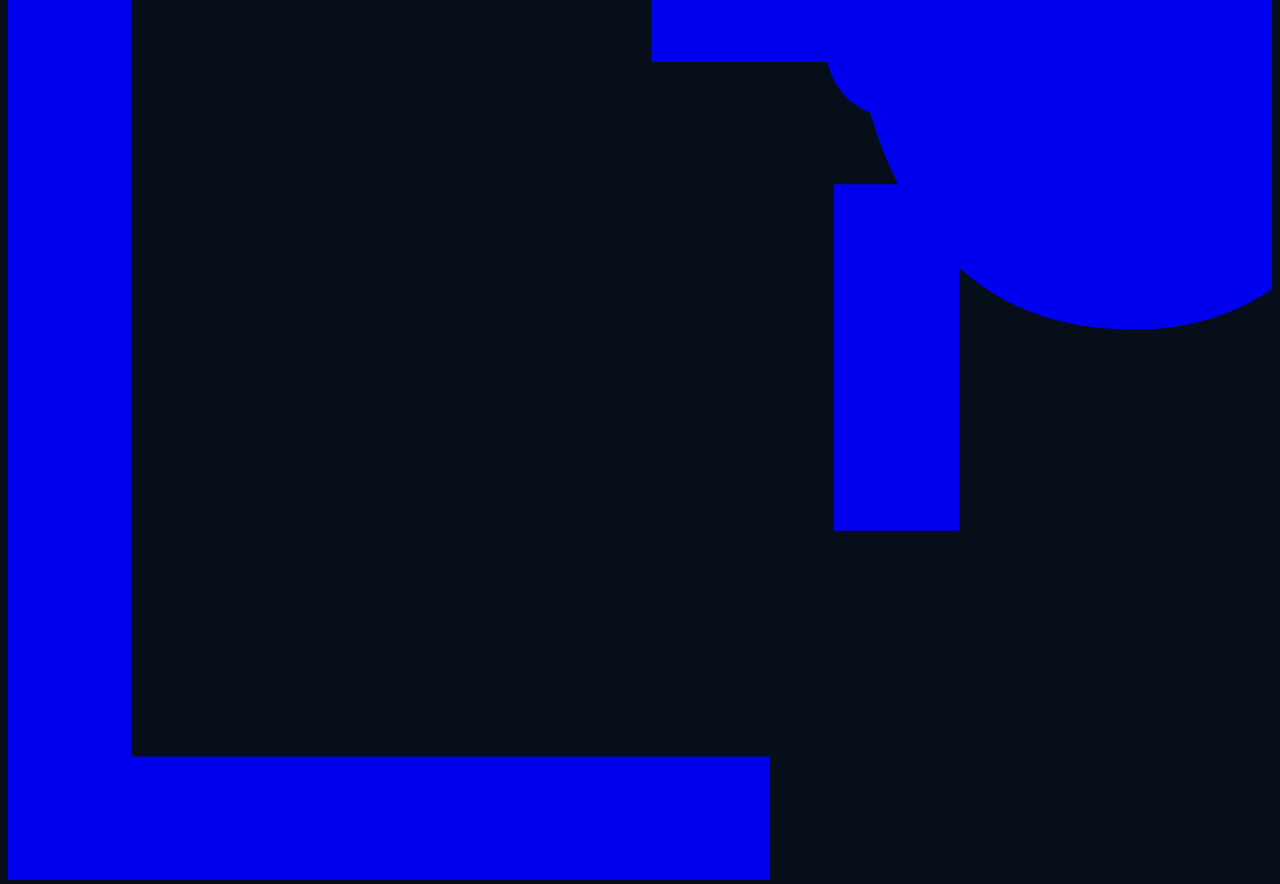
==== commit 726d0b2e: "Minor improvement" ====
--- a/assets/index.html
+++ b/assets/index.html
@@ -457,7 +457,8 @@
         <p class="hero-eyebrow lang-en">Statistician &amp; Data Consultant</p>
         <p class="hero-eyebrow lang-pt">Estatístico &amp; Consultor de Dados</p>
 
-        <h1 class="hero-name">Hi there! 👋</h1>
+        <h1 class="hero-name lang-en">Hi there!</h1>
+         <h1 class="hero-name lang-pt">Olá!</h1>  
 
         <p class="hero-desc lang-en">
           Thanks for visiting my website — I'm happy you're here!
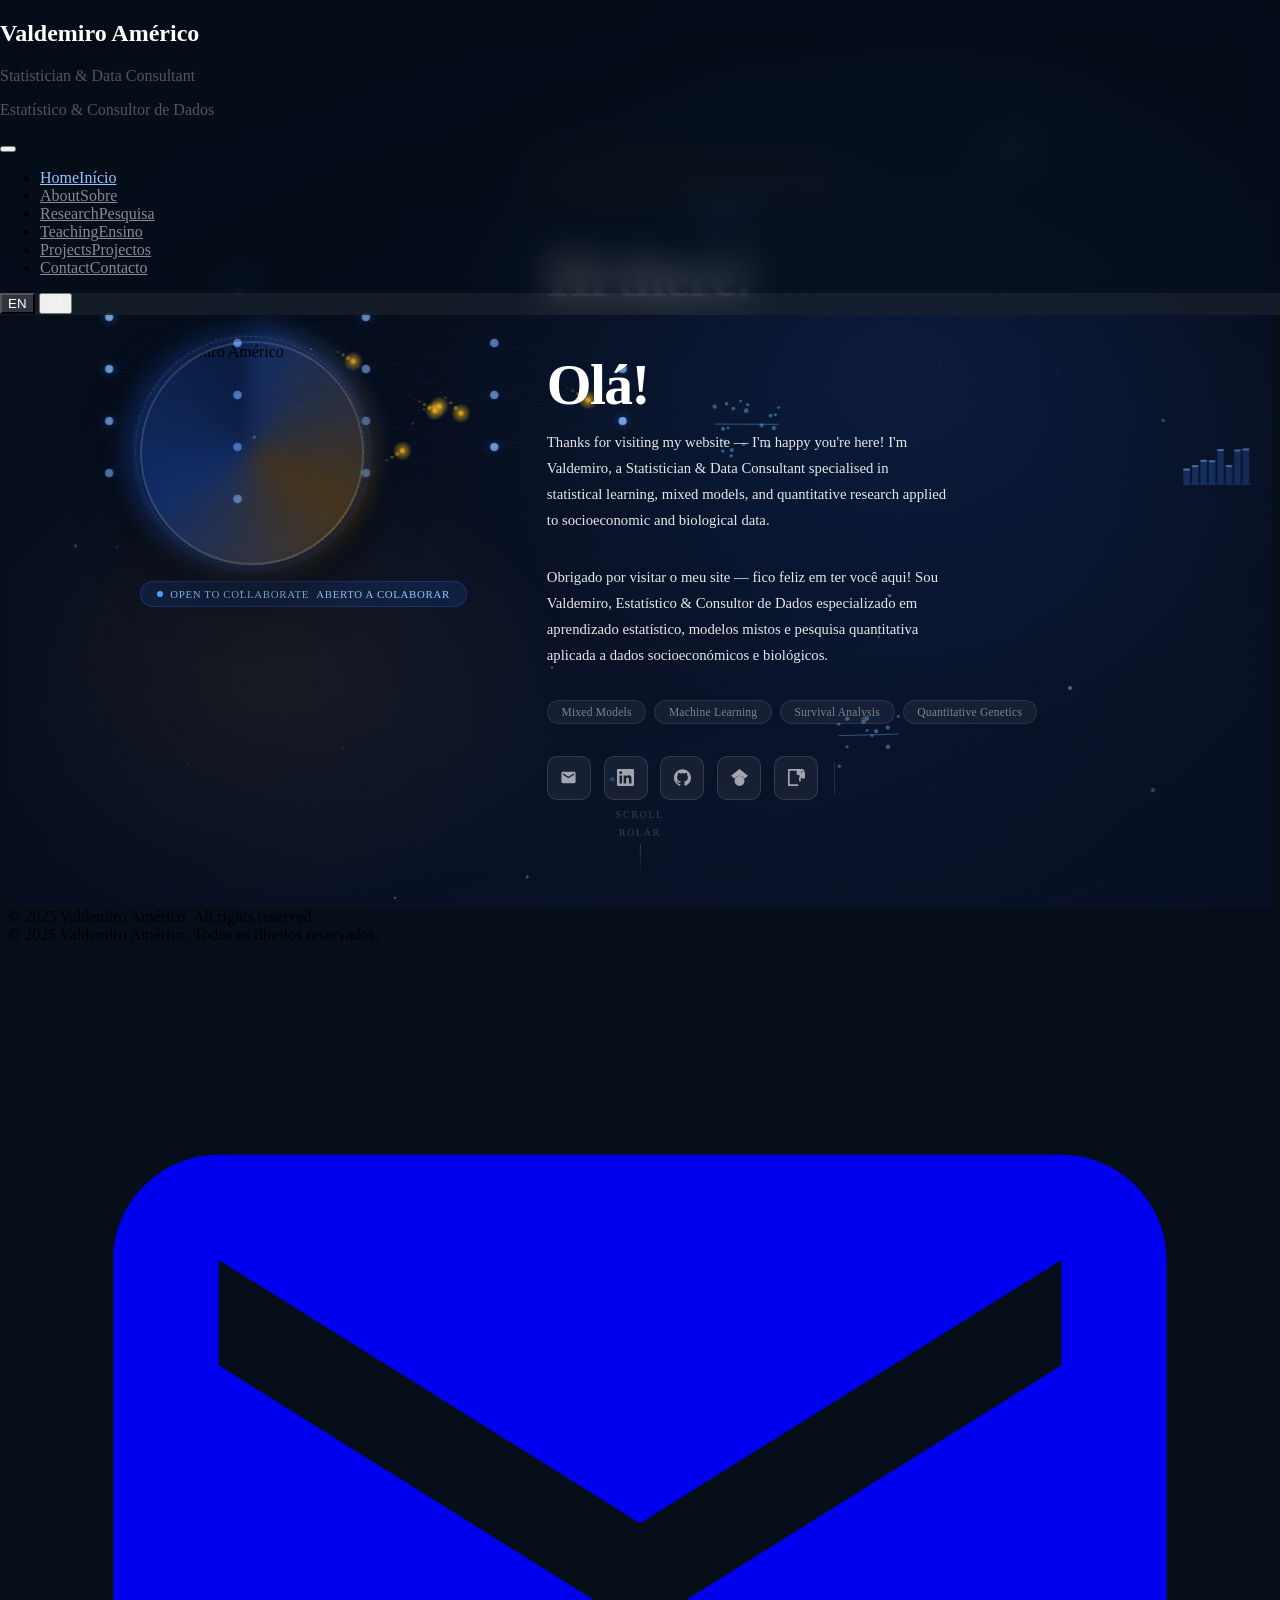
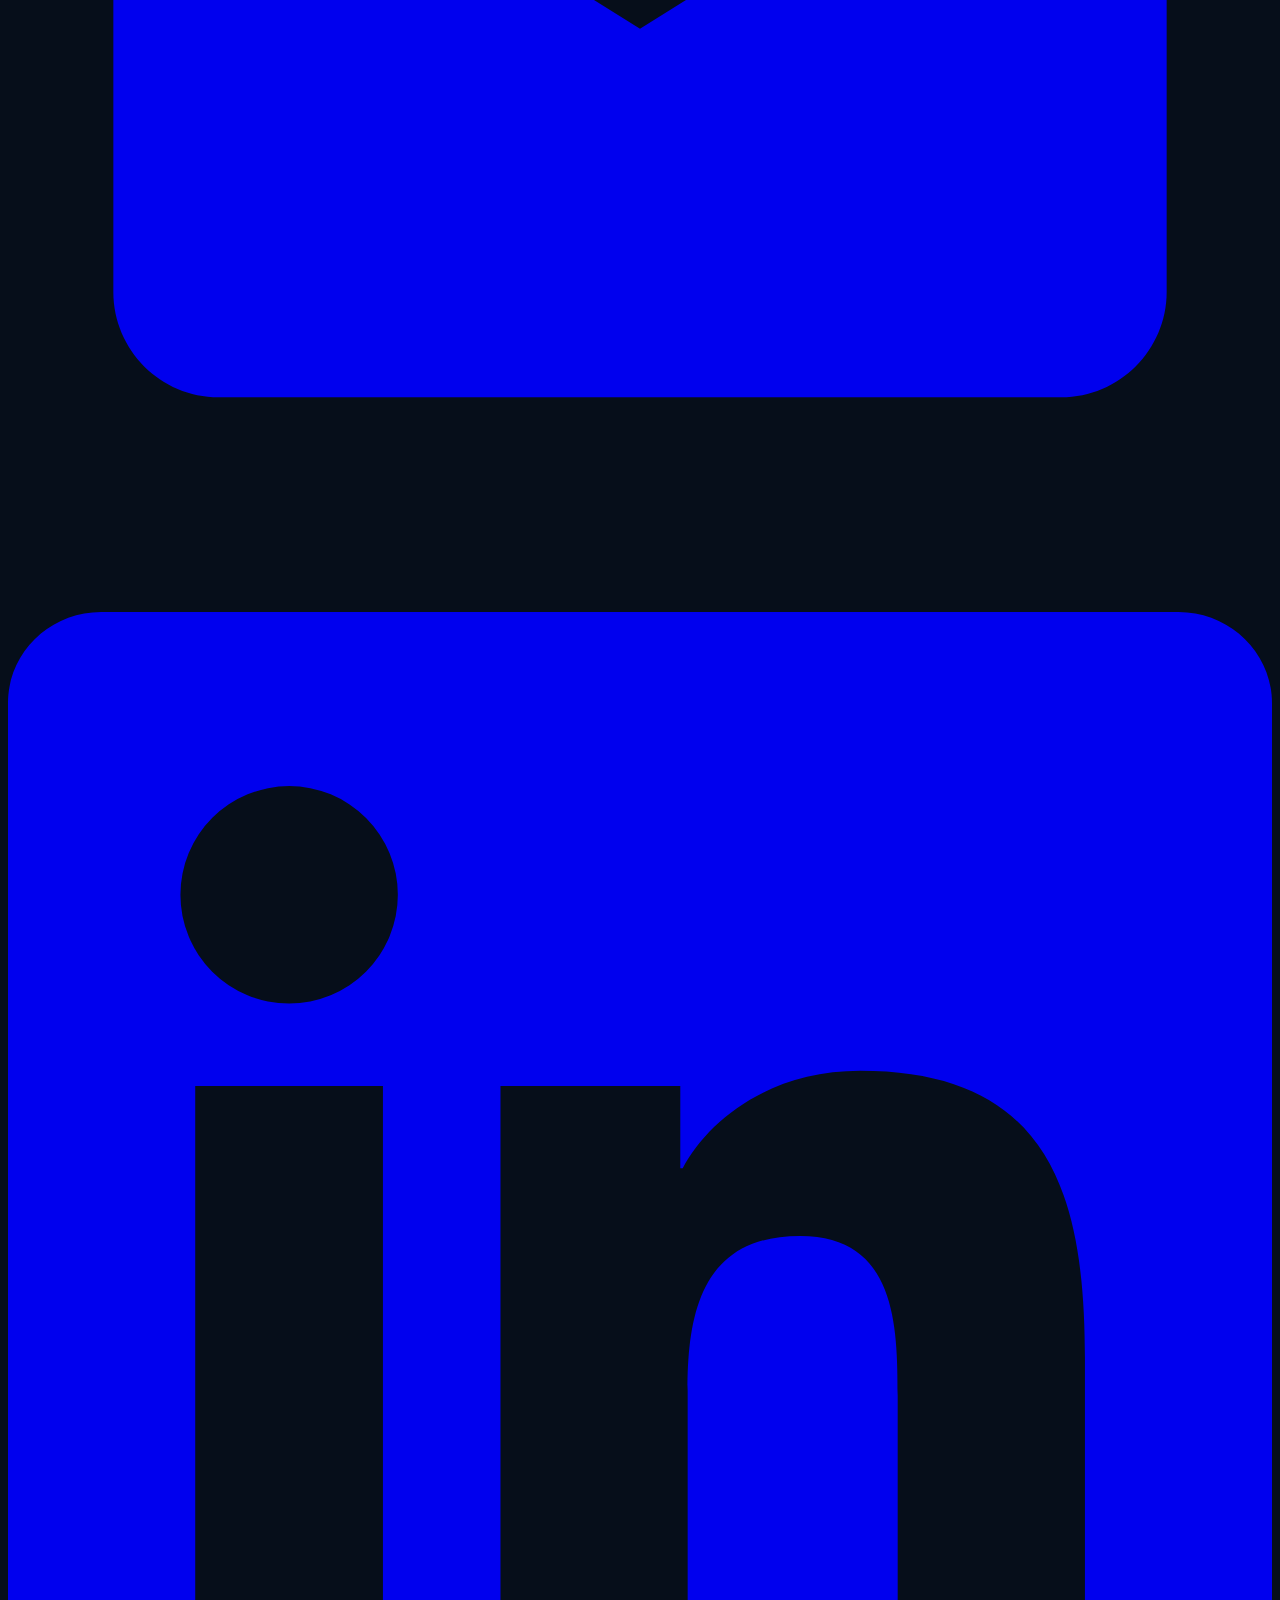
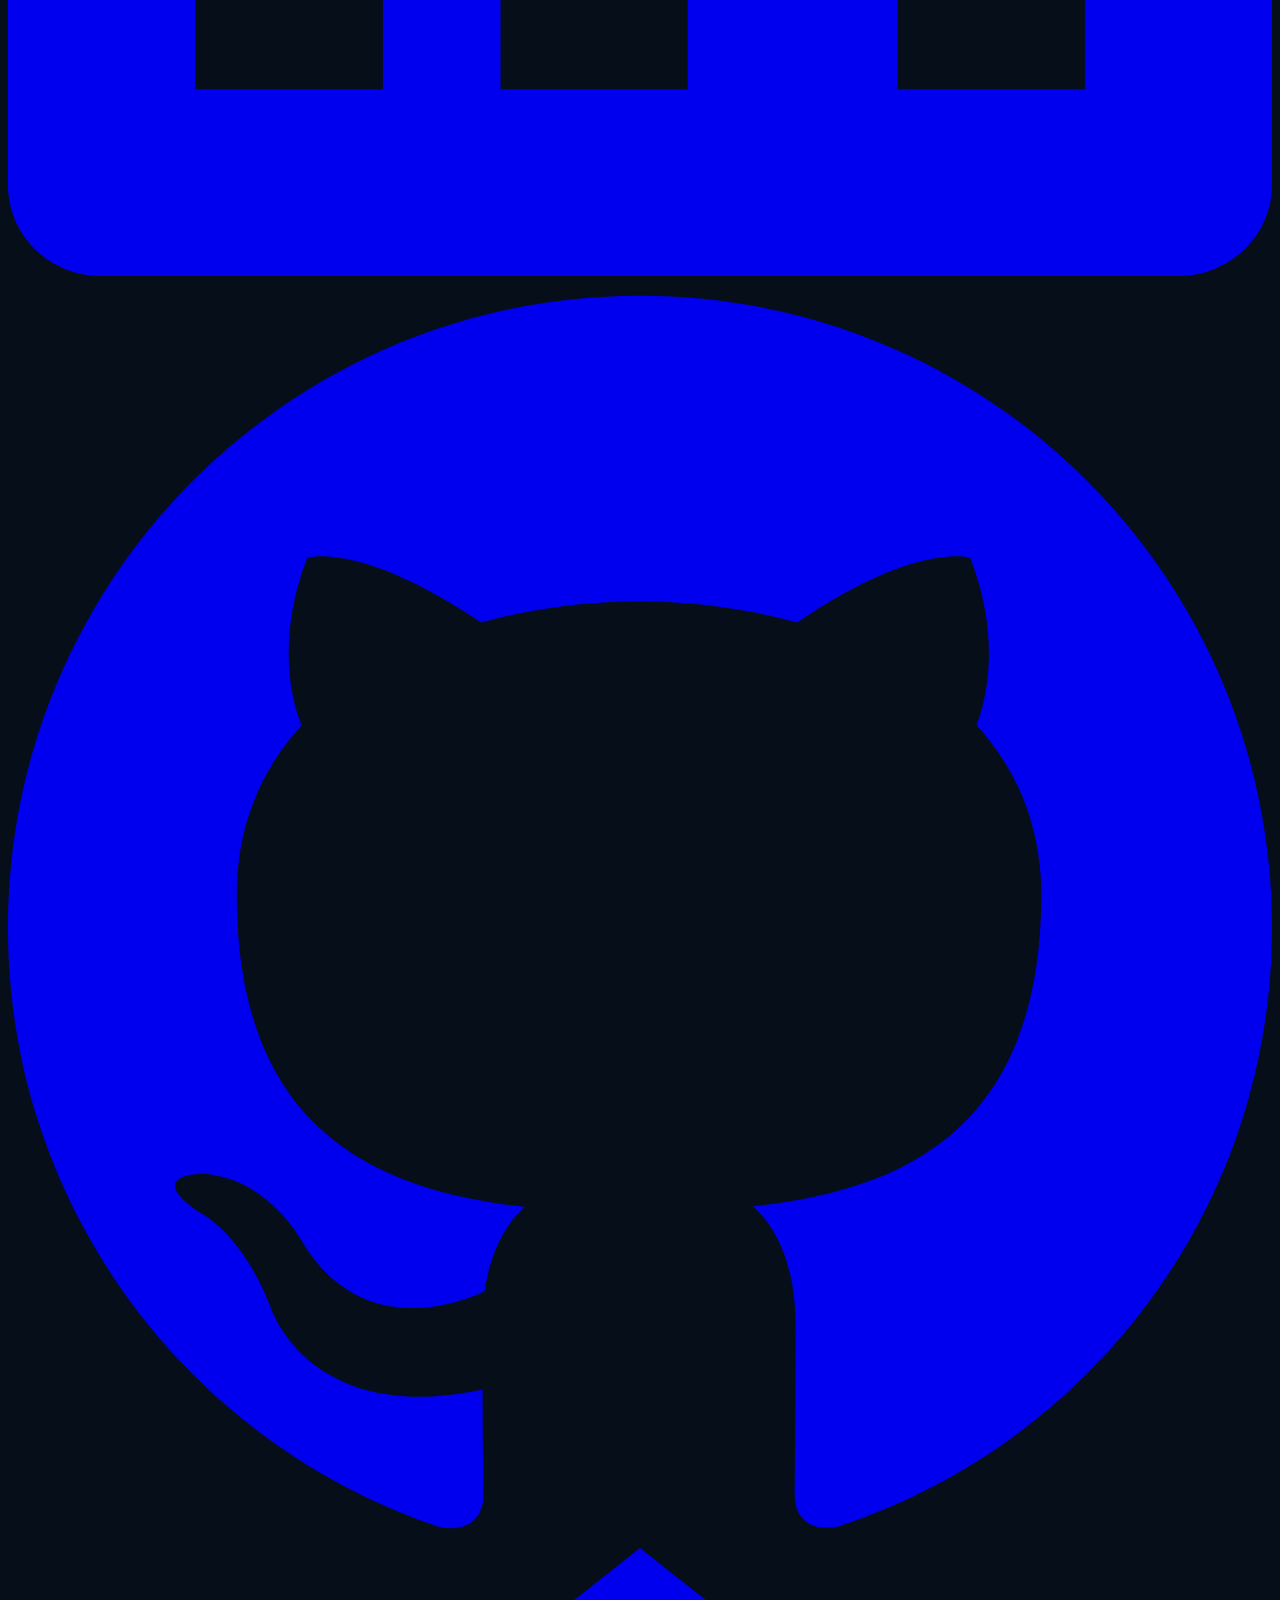
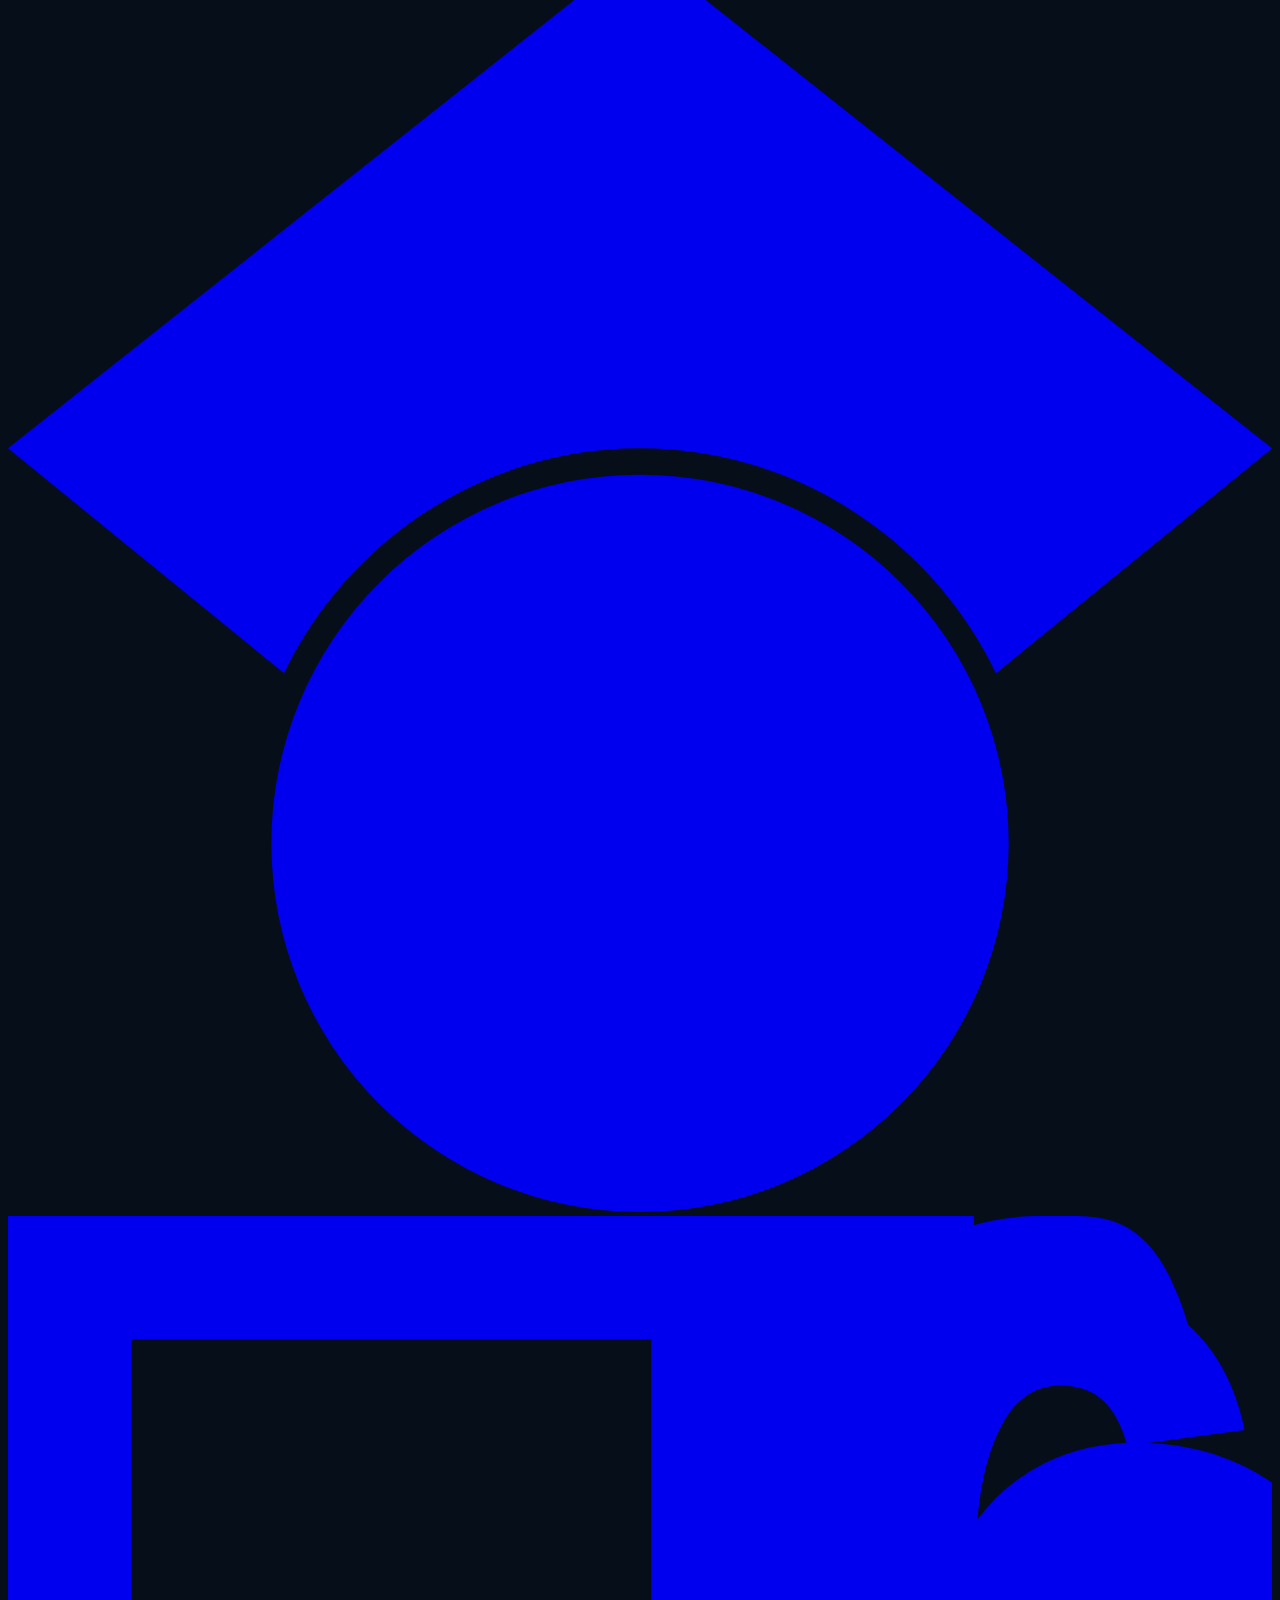
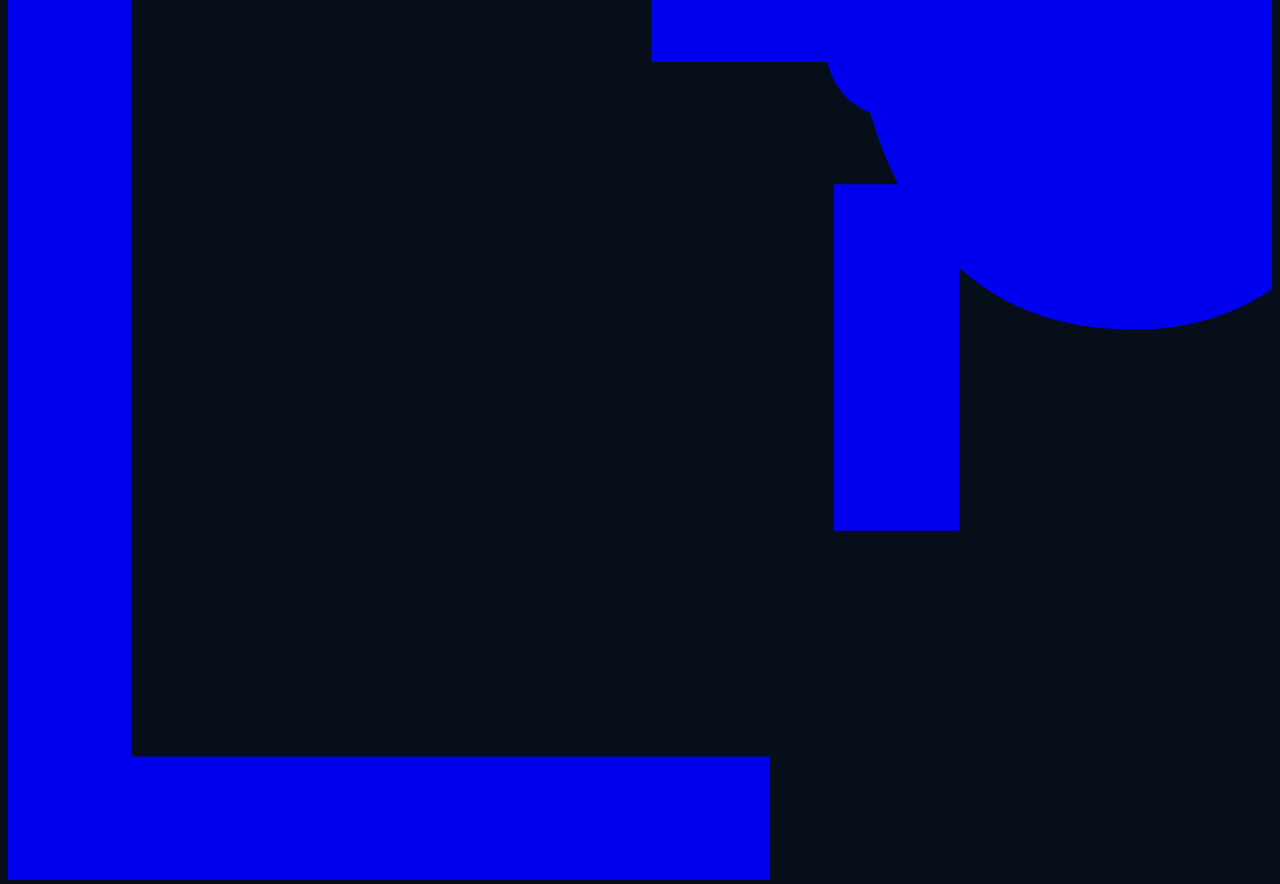
==== commit 9c13605e: "Minor improvement" ====
--- a/assets/index.html
+++ b/assets/index.html
@@ -416,6 +416,9 @@
       <p class="lang-en">Statistician &amp; Data Consultant</p>
       <p class="lang-pt">Estatístico &amp; Consultor de Dados</p>
     </div>
+    <button class="nav-toggle" onclick="document.querySelector('.nav-right').classList.toggle('open')">
+      <span></span><span></span><span></span>
+    </button>
     <div class="nav-right">
       <ul>
         <li><a href="index.html" data-page="index"><span class="lang-en">Home</span><span class="lang-pt">Início</span></a></li>
